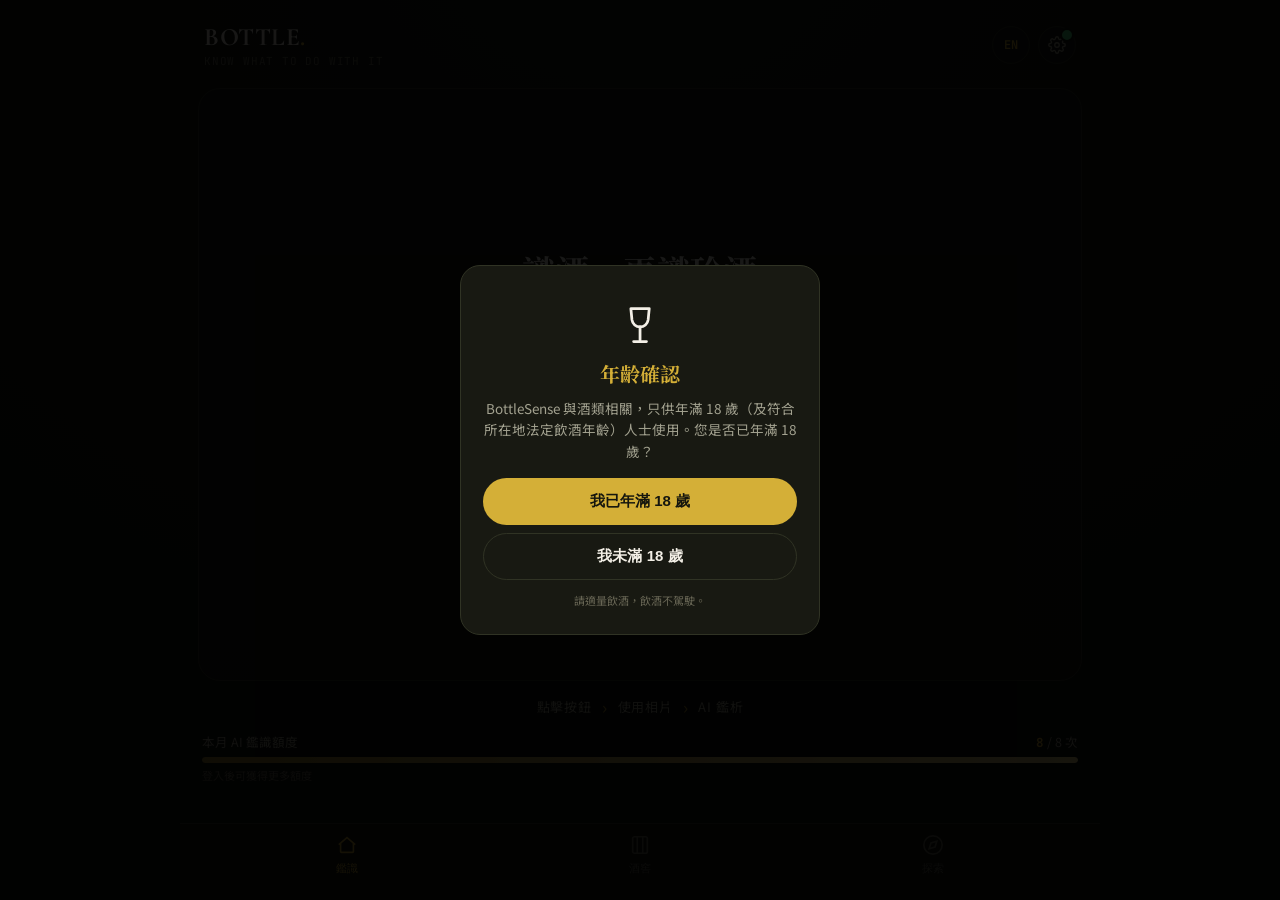
==== index.html @ a1540d87 "Recommendation cards show bottle photo (Wikimedia Commons lookup, silhouette fallback) Co-Authored-B" ====
<!DOCTYPE html>
<html lang="zh-Hant">
<head>
  <meta charset="UTF-8">
  <meta name="viewport" content="width=device-width, initial-scale=1.0, viewport-fit=cover">
  <title>BottleSense — Know what to do with it</title>
  
  <!-- Favicon 黑金酒瓶內嵌向量圖示 -->
  <link rel="icon" type="image/png" href="icon-192.png?v=2">
  <link rel="apple-touch-icon" href="apple-touch-icon.png?v=2">
  <link rel="manifest" href="manifest.webmanifest">
  <meta name="color-scheme" content="dark">
  <meta name="theme-color" content="#11120D">
  <meta name="description" content="BottleSense - AI cellar manager for wine and spirits">
  <!-- Link preview (WhatsApp / Telegram / Facebook / X) -->
  <meta property="og:type" content="website">
  <meta property="og:site_name" content="BottleSense">
  <meta property="og:title" content="BottleSense - Know what to do with it">
  <meta property="og:description" content="拍攝酒標，AI 即時鑑識，為您決定該開、該飲、該藏或是該贈。 Snap a label - open, drink, keep or gift.">
  <meta property="og:url" content="https://fiveathree.github.io/bottlesense/">
  <meta property="og:image" content="https://fiveathree.github.io/bottlesense/og-image.png?v=2">
  <meta property="og:image:type" content="image/png">
  <meta property="og:image:width" content="1200">
  <meta property="og:image:height" content="630">
  <meta name="twitter:card" content="summary_large_image">
  <meta name="twitter:title" content="BottleSense - Know what to do with it">
  <meta name="twitter:description" content="拍攝酒標，AI 即時鑑識，為您決定該開、該飲、該藏或是該贈。">
  <meta name="twitter:image" content="https://fiveathree.github.io/bottlesense/og-image.png?v=2">
  
  <meta name="apple-mobile-web-app-capable" content="yes">
  <meta name="apple-mobile-web-app-status-bar-style" content="black-translucent">
  
  <!-- Google Fonts 免費字體組 -->
  <link rel="preconnect" href="https://fonts.googleapis.com">
  <link rel="preconnect" href="https://gstatic.com" crossorigin>
  <link href="https://fonts.googleapis.com/css2?family=Cormorant+Garamond:wght@500;600;700&family=JetBrains+Mono:wght@400;500;600&family=Noto+Sans+TC:wght@300;400;500;700&family=Noto+Serif+TC:wght@500;600;700&family=Plus+Jakarta+Sans:wght@400;500;600;700&display=swap" rel="stylesheet">
  
  <link rel="stylesheet" href="style.css?v=29">
</head>
<body>
  <div id="app">
    <header class="topbar">
      <div class="brand" role="button" tabindex="0" aria-label="BottleSense" onclick="goHome()" onkeydown="if(event.key==='Enter'||event.key===' '){event.preventDefault();goHome();}">
        <div class="wordmark">BOTTLE<span>.</span></div>
        <div class="tagline" id="appTagline">know what to do with it</div>
      </div>
      <div class="top-actions">
        <button class="lang-switch-btn" id="langSwitchBtn" aria-label="Switch language" onclick="toggleLanguage()">EN</button>
        <button class="icon-btn" onclick="openSettings()" aria-label="Settings">
          <svg viewBox="0 0 24 24" fill="none" stroke="currentColor" stroke-width="1.8"><circle cx="12" cy="12" r="3"/><path d="M19.4 15a1.65 1.65 0 0 0 .33 1.82l.06.06a2 2 0 1 1-2.83 2.83l-.06-.06a1.65 1.65 0 0 0-1.82-.33 1.65 1.65 0 0 0-1 1.51V21a2 2 0 0 1-4 0v-.09A1.65 1.65 0 0 0 9 19.4a1.65 1.65 0 0 0-1.82.33l-.06.06a2 2 0 1 1-2.83-2.83l.06-.06A1.65 1.65 0 0 0 4.6 15a1.65 1.65 0 0 0-1.51-1H3a2 2 0 0 1 0-4h.09A1.65 1.65 0 0 0 4.6 9a1.65 1.65 0 0 0-.33-1.82l-.06-.06a2 2 0 1 1 2.83-2.83l.06.06A1.65 1.65 0 0 0 9 4.6a1.65 1.65 0 0 0 1-1.51V3a2 2 0 0 1 4 0v.09a1.65 1.65 0 0 0 1 1.51 1.65 1.65 0 0 0 1.82-.33l.06-.06a2 2 0 1 1 2.83 2.83l-.06.06A1.65 1.65 0 0 0 19.4 9a1.65 1.65 0 0 0 1.51 1H21a2 2 0 0 1 0 4h-.09a1.65 1.65 0 0 0-1.51 1Z"/></svg>
          <span id="syncDot" class="sync-dot" data-state="ok" role="status" aria-live="polite"></span>
        </button>
      </div>
    </header>

    <main id="main"></main>

    <nav class="bottomnav">
      <button class="navbtn" id="nav-home" onclick="goHome()">
        <svg viewBox="0 0 24 24" fill="none" stroke="currentColor" stroke-width="1.8"><path d="M3 11.5 12 4l9 7.5"/><path d="M5 10v9a1 1 0 0 0 1 1h12a1 1 0 0 0 1-1v-9"/></svg>
        <span data-i18n="nav_scan">辨識</span>
      </button>
      <button class="navbtn" id="nav-cellar" onclick="renderCellar()">
        <svg viewBox="0 0 24 24" fill="none" stroke="currentColor" stroke-width="1.8"><rect x="4" y="3" width="16" height="18" rx="2"/><path d="M9 3v18M15 3v18"/></svg>
        <span data-i18n="nav_cellar">酒櫃</span>
      </button>
      <button class="navbtn" id="nav-explore" onclick="renderExplore()">
        <svg viewBox="0 0 24 24" fill="none" stroke="currentColor" stroke-width="1.8"><circle cx="12" cy="12" r="10"/><path d="m16.2 7.8-2 6.4-6.4 2 2-6.4z"/></svg>
        <span data-i18n="nav_explore">探索</span>
      </button>
    </nav>
  </div>

  <div id="modal-container"></div>
  <div id="toast-container"></div>
  
  <!-- 拍照對位校準 HUD 模態框 -->
  <div id="crop-modal" class="crop-modal" style="display: none;">
    <div class="crop-header" style="display:flex; justify-content:space-between; align-items:center; padding:10px 14px;">
      <button class="btn btn-ghost btn-sm" onclick="closeCropModal()" data-i18n="btn_cancel">取消</button>
      <div style="display:flex; gap:6px;">
        <button class="btn btn-ghost btn-sm" style="color:var(--text); border-color:var(--line); padding:6px 10px; font-size:12px;" onclick="confirmCropAndScan(true)" data-i18n="btn_full_scan">📷 全圖辨識</button>
        <button class="btn btn-primary btn-sm" style="padding:6px 12px; font-size:12px; font-weight:700;" onclick="confirmCropAndScan(false)" data-i18n="btn_focus_scan">🎯 對焦辨識</button>
      </div>
    </div>
    <div class="crop-viewport" id="cropViewport" style="position:relative; display:flex; align-items:center; justify-content:center; overflow:hidden;">
      <div class="crop-image-wrap" id="cropImageWrap">
        <img id="cropTargetImage" src="" alt="target" />
      </div>
      <!-- 向量酒瓶發光輪廓 (SVG Cutout) -->
      <div class="bottle-guide-frame" style="position:absolute; inset:0; pointer-events:none; display:flex; align-items:center; justify-content:center;">
        <svg class="bottle-silhouette-svg" viewBox="0 0 260 420" fill="none" xmlns="http://www.w3.org/2000/svg" style="width:230px; height:370px; filter:drop-shadow(0 0 8px rgba(212,175,55,0.4));">
          <!-- 瓶塞口 -->
          <rect x="115" y="10" width="30" height="18" rx="3" stroke="#D4AF37" stroke-width="2" fill="none"/>
          <!-- 細長瓶頸 -->
          <path d="M118 28 L118 100 L142 100 L142 28 Z" stroke="#D4AF37" stroke-width="2" fill="none"/>
          <!-- 波爾多瓶肩與圓柱瓶身與微弧瓶底 -->
          <path d="M118 100 C118 135 60 145 60 185 L60 380 C60 395 75 400 130 400 C185 400 200 395 200 380 L200 185 C200 145 142 135 142 100" stroke="#D4AF37" stroke-width="2" fill="none"/>
          <!-- 瓶身正中金色對焦直角標記 -->
          <path d="M95 235 L85 235 L85 245" stroke="#D4AF37" stroke-width="2.5" stroke-linecap="round"/>
          <path d="M165 235 L175 235 L175 245" stroke="#D4AF37" stroke-width="2.5" stroke-linecap="round"/>
          <path d="M95 325 L85 325 L85 315" stroke="#D4AF37" stroke-width="2.5" stroke-linecap="round"/>
          <path d="M165 325 L175 325 L175 315" stroke="#D4AF37" stroke-width="2.5" stroke-linecap="round"/>
        </svg>
      </div>
    </div>
    <div class="crop-footer">
      <span class="zoom-text" data-i18n="zoom_label">縮放:</span>
      <input type="range" id="zoomSlider" min="0.5" max="3" step="0.05" value="1" oninput="onSliderZoom(this.value)">
    </div>
  </div>

  <input type="file" id="cameraInput" accept="image/*" capture="environment" style="display:none;">
  <input type="file" id="galleryInput" accept="image/*" style="display:none;">

  <script src="icons.js?v=19"></script>
  <script src="db.js?v=19"></script>
  <script src="app.js?v=29"></script>
</body>
</html>
---- style.css ----
:root {
  --bg: #0F100B;
  --surface: #181912;
  --surface-2: #232519;
  --surface-hover: #2E3120;
  --line: #303324;
  --gold: #D4AF37;
  --gold-dim: #9E8230;
  --wine: #8C2A3A;
  --wine-bright: #B8394D;
  --green-ok: #6E9265;
  --cyan-glow: #D8C99A;
  --purple-glow: #B8A07A;
  --rose-glow: #C98A7A;
  --text: #F3EFE6;
  --text-muted: #A3A290;
  --text-faint: #676554;
  --radius: 16px;
  
  --serif: 'Cormorant Garamond', 'Noto Serif TC', serif;
  --sans: 'Noto Sans TC', 'Plus Jakarta Sans', -apple-system, BlinkMacSystemFont, "Segoe UI", Roboto, sans-serif;
  --mono: 'JetBrains Mono', monospace;
}

* {
  box-sizing: border-box;
  margin: 0;
  padding: 0;
}

body {
  background: radial-gradient(120% 140% at 50% -10%, #1A1D13 0%, var(--bg) 60%);
  color: var(--text);
  font-family: var(--sans);
  min-height: 100vh;
  display: flex;
  justify-content: center;
  -webkit-font-smoothing: antialiased;
  font-size: 16px;
}

#app {
  width: 100%;
  max-width: 500px;
  min-height: 100vh;
  display: flex;
  flex-direction: column;
  position: relative;
  transition: max-width 0.3s ease;
}

@media (min-width: 860px) {
  #app {
    max-width: 920px;
  }
  .stat-grid-6 {
    grid-template-columns: repeat(6, 1fr) !important;
  }
  .shelf-items-grid {
    display: grid;
    grid-template-columns: 1fr 1fr;
    gap: 12px;
  }
}

.topbar {
  display: flex;
  align-items: center;
  justify-content: space-between;
  padding: 22px 24px 16px;
}
.wordmark {
  font-family: var(--serif);
  font-weight: 700;
  font-size: 25px;
  letter-spacing: 0.5px;
}
.wordmark span {
  color: var(--gold);
}
.tagline {
  font-size: 11px;
  color: var(--text-faint);
  font-family: var(--mono);
  text-transform: uppercase;
  margin-top: 2px;
  letter-spacing: 0.8px;
}
.top-actions {
  display: flex;
  gap: 10px;
  align-items: center;
}

.lang-switch-btn {
  padding: 6px 12px;
  border-radius: 999px;
  border: 1px solid var(--line);
  background: var(--surface);
  color: var(--gold);
  font-family: var(--mono);
  font-size: 12.5px;
  font-weight: 600;
  cursor: pointer;
  transition: all 0.2s ease;
}
.lang-switch-btn:hover {
  border-color: var(--gold);
  background: var(--surface-2);
}

.icon-btn {
  width: 38px;
  height: 38px;
  border-radius: 50%;
  border: 1px solid var(--line);
  background: var(--surface);
  color: var(--text-muted);
  display: flex;
  align-items: center;
  justify-content: center;
  cursor: pointer;
  transition: all 0.2s ease;
}
.icon-btn:hover {
  border-color: var(--gold-dim);
  color: var(--gold);
}
.icon-btn svg {
  width: 18px;
  height: 18px;
}

main {
  flex: 1;
  padding: 4px 18px calc(115px + env(safe-area-inset-bottom));
  overflow-y: auto;
  -webkit-overflow-scrolling: touch;
}

.view {
  animation: fadeIn 0.3s ease;
}
@keyframes fadeIn {
  from { opacity: 0; transform: translateY(6px); }
  to { opacity: 1; transform: translateY(0); }
}

.btn {
  display: inline-flex;
  align-items: center;
  justify-content: center;
  gap: 8px;
  font-weight: 600;
  font-size: 15px;
  border-radius: 999px;
  border: 1px solid transparent;
  padding: 13px 22px;
  cursor: pointer;
  -webkit-tap-highlight-color: transparent;
  transition: transform 0.15s ease, background 0.2s ease;
}
.btn:active {
  transform: scale(0.97);
}
.btn-sm {
  padding: 8px 16px;
  font-size: 13px;
}
.btn-primary {
  background: var(--gold);
  color: #15160E;
}
.btn-primary:hover {
  background: #E2BC45;
}
.btn-ghost {
  background: transparent;
  border-color: var(--line);
  color: var(--text);
}
.btn-ghost:hover {
  background: var(--surface-2);
}
.btn-wine {
  background: var(--wine);
  color: #F8ECEC;
}
.btn-wine:hover {
  background: var(--wine-bright);
}
.btn-block {
  width: 100%;
}

.scan-hero {
  margin-top: 14px;
  border: 1px solid var(--line);
  border-radius: 22px;
  padding: 30px 20px 24px;
  background: linear-gradient(165deg, var(--surface) 0%, #15170F 100%);
  text-align: center;
}
.scan-hero h1 {
  font-family: var(--serif);
  font-size: 26px;
  margin-bottom: 10px;
  line-height: 1.3;
}
.scan-hero p {
  color: var(--text-muted);
  font-size: 14.5px;
  line-height: 1.6;
  max-width: 360px;
  margin: 0 auto 22px;
}
.scan-center-box {
  display: flex;
  flex-direction: column;
  align-items: center;
  justify-content: center;
}
.scan-btn {
  width: 84px;
  height: 84px;
  border-radius: 50%;
  background: #11120D;
  border: 2px solid var(--gold);
  color: var(--gold);
  display: flex;
  align-items: center;
  justify-content: center;
  cursor: pointer;
  box-shadow: 0 0 0 6px rgba(212, 175, 55, 0.12), 0 10px 26px -6px rgba(0, 0, 0, 0.7);
  margin-bottom: 14px;
  transition: transform 0.15s ease, box-shadow 0.2s ease;
}
.scan-btn:hover {
  transform: scale(1.04);
  box-shadow: 0 0 0 8px rgba(212, 175, 55, 0.18), 0 12px 30px -6px rgba(0, 0, 0, 0.8);
}
.scan-btn:active {
  transform: scale(0.95);
}
.scan-btn svg {
  width: 36px;
  height: 36px;
  stroke: var(--gold);
}
.upload-subtext {
  font-size: 13.5px;
  color: var(--text-muted);
  text-decoration: underline;
  cursor: pointer;
}
.upload-subtext:hover {
  color: var(--gold);
}

.stat-grid-6 {
  display: grid;
  grid-template-columns: repeat(3, 1fr);
  gap: 10px;
  margin-top: 18px;
}
.stat-card {
  background: var(--surface);
  border: 1px solid var(--line);
  border-radius: 14px;
  padding: 12px 6px;
  text-align: center;
  cursor: pointer;
  transition: transform 0.15s ease, border-color 0.2s ease;
}
.stat-card:hover {
  transform: translateY(-2px);
  border-color: var(--gold-dim);
}
.stat-num {
  font-family: var(--serif);
  font-size: 22px;
  font-weight: 700;
}
.stat-label {
  font-size: 11px;
  color: var(--text-faint);
  font-family: var(--mono);
  text-transform: uppercase;
  margin-top: 3px;
  font-weight: 600;
}

.section-head {
  display: flex;
  align-items: baseline;
  justify-content: space-between;
  margin: 28px 0 14px;
}
.section-head h2 {
  font-family: var(--serif);
  font-size: 19px;
  font-weight: 600;
}
.section-head a {
  font-size: 13.5px;
  color: var(--gold-dim);
  cursor: pointer;
  font-family: var(--mono);
}
.section-head a:hover {
  color: var(--gold);
}

.cellar-scene-tabs {
  display: grid;
  grid-template-columns: repeat(5, 1fr);
  gap: 6px;
  margin-bottom: 16px;
}
.scene-tab {
  background: var(--surface);
  border: 1px solid var(--line);
  border-radius: 12px;
  padding: 10px 4px;
  text-align: center;
  cursor: pointer;
  transition: all 0.2s ease;
}
.scene-tab:hover {
  background: var(--surface-2);
}
.scene-tab .scene-icon {
  font-size: 18px;
  margin-bottom: 2px;
  display: block;
}
.scene-tab .scene-name {
  font-size: 11px;
  font-weight: 600;
}
.scene-tab .scene-count {
  font-size: 9.5px;
  font-family: var(--mono);
  color: var(--text-faint);
  margin-top: 2px;
}
.scene-tab.active-cooler {
  background: #132431;
  border-color: var(--cyan-glow);
  color: var(--cyan-glow);
}
.scene-tab.active-wood {
  background: #2b1f14;
  border-color: #d97706;
  color: #fbbf24;
}
.scene-tab.active-bar {
  background: #242426;
  border-color: var(--gold);
  color: var(--gold);
}
.scene-tab.active-wish {
  background: #28182b;
  border-color: var(--purple-glow);
  color: var(--purple-glow);
}
.scene-tab.active-fav {
  background: #331a22;
  border-color: var(--rose-glow);
  color: var(--rose-glow);
}

.filter-row {
  display: flex;
  gap: 8px;
  overflow-x: auto;
  padding: 4px 2px 12px;
  margin-bottom: 10px;
  scrollbar-width: none;
}
.filter-row::-webkit-scrollbar {
  display: none;
}
.filter-chip {
  padding: 6px 14px;
  background: var(--surface);
  border: 1px solid var(--line);
  border-radius: 999px;
  font-size: 12.5px;
  color: var(--text-muted);
  white-space: nowrap;
  cursor: pointer;
  transition: all 0.2s ease;
}
.filter-chip:hover {
  border-color: var(--gold-dim);
  color: var(--text);
}
.filter-chip.active {
  background: var(--gold);
  color: #191A11;
  border-color: var(--gold);
  font-weight: 700;
}

.shelf-container {
  border-radius: 18px;
  padding: 18px 14px 22px;
  margin-bottom: 22px;
  position: relative;
  background: var(--surface);
  border: 1px solid var(--line);
  min-height: 200px;
}
.shelf-container.shelf-cooler, .shelf-cooler {
  background: radial-gradient(100% 120% at 50% 0%, #162a3b 0%, #0a1017 100%) !important;
  border: 1px solid rgba(56, 189, 248, 0.35) !important;
}
.shelf-cooler .shelf-beam {
  height: 7px;
  background: linear-gradient(90deg, #1e3a53, #38bdf8, #1e3a53);
  border-radius: 4px;
  margin: 16px 0;
  box-shadow: 0 0 10px rgba(56, 189, 248, 0.45);
}

.shelf-container.shelf-wood, .shelf-wood {
  background: linear-gradient(180deg, #2c1b10 0%, #150d07 100%) !important;
  border: 1px solid #63391d !important;
}
.shelf-wood .shelf-beam {
  height: 10px;
  background: linear-gradient(180deg, #874921 0%, #4a260f 100%);
  border-radius: 4px;
  margin: 16px 0;
  box-shadow: 0 4px 8px rgba(0, 0, 0, 0.5);
}

.shelf-container.shelf-bar, .shelf-bar {
  background: radial-gradient(80% 100% at 50% 0%, #292a2d 0%, #101114 100%) !important;
  border: 1px solid #45474e !important;
}
.shelf-bar .shelf-beam {
  height: 9px;
  background: linear-gradient(90deg, #333, #777, #333);
  border-radius: 4px;
  margin: 16px 0;
}

.shelf-container.shelf-wish, .shelf-wish {
  background: radial-gradient(80% 100% at 50% 0%, #2c1830 0%, #120914 100%) !important;
  border: 1px solid rgba(192, 132, 252, 0.35) !important;
}
.shelf-wish .shelf-beam {
  height: 7px;
  background: linear-gradient(90deg, #3d1c47, #c084fc, #3d1c47);
  border-radius: 4px;
  margin: 16px 0;
  box-shadow: 0 0 10px rgba(192, 132, 252, 0.35);
}

.shelf-container.shelf-fav, .shelf-fav {
  background: radial-gradient(80% 100% at 50% 0%, #3a1522 0%, #14070c 100%) !important;
  border: 1px solid rgba(251, 113, 133, 0.35) !important;
}
.shelf-fav .shelf-beam {
  height: 7px;
  background: linear-gradient(90deg, #501d2c, #fb7185, #501d2c);
  border-radius: 4px;
  margin: 16px 0;
  box-shadow: 0 0 10px rgba(251, 113, 133, 0.35);
}

.swipe-item-wrapper {
  position: relative;
  overflow: hidden;
  border-radius: 16px;
  margin-bottom: 14px;
  touch-action: pan-y;
}
.swipe-action-left, .swipe-action-right {
  position: absolute;
  top: 0;
  bottom: 0;
  width: 80px;
  display: flex;
  flex-direction: column;
  align-items: center;
  justify-content: center;
  font-size: 12px;
  font-weight: 600;
  cursor: pointer;
  z-index: 1;
  color: #fff;
}
.swipe-action-left {
  left: 0;
  background: #d97706;
}
.swipe-action-right {
  right: 0;
  background: var(--wine-bright);
}
.swipe-action-icon {
  font-size: 22px;
  line-height: 1;
  margin-bottom: 3px;
}

.bottle-card {
  position: relative;
  z-index: 2;
  display: flex;
  gap: 14px;
  align-items: center;
  background: #171812;
  border: 1px solid rgba(255, 255, 255, 0.08);
  border-radius: 16px;
  padding: 14px;
  cursor: pointer;
  transition: transform 0.2s ease, border-color 0.2s ease;
}
.bottle-card:hover {
  border-color: rgba(212, 175, 55, 0.3);
}
.bottle-photo-box {
  width: 64px;
  height: 84px;
  border-radius: 10px;
  overflow: hidden;
  background: #000;
  flex-shrink: 0;
  border: 1px solid rgba(255, 255, 255, 0.12);
}
.bottle-photo-box img {
  width: 100%;
  height: 100%;
  object-fit: cover;
}
.bottle-photo-box .emoji-fallback {
  display: flex;
  align-items: center;
  justify-content: center;
  height: 100%;
  font-size: 32px;
}
.bottle-info {
  flex: 1;
  min-width: 0;
}
.bottle-name {
  font-size: 16.5px;
  font-weight: 700;
  white-space: nowrap;
  overflow: hidden;
  text-overflow: ellipsis;
}
.bottle-sub {
  font-size: 13px;
  color: var(--text-muted);
  margin-top: 3px;
  font-family: var(--mono);
  white-space: nowrap;
  overflow: hidden;
  text-overflow: ellipsis;
}
.tag-cluster {
  display: flex;
  flex-wrap: wrap;
  gap: 5px;
  margin-top: 8px;
}
.tag-badge {
  font-size: 11px;
  padding: 3px 8px;
  border-radius: 5px;
  background: rgba(212, 175, 55, 0.12);
  color: var(--gold);
  border: 1px solid rgba(212, 175, 55, 0.25);
}
.tag-badge.secondary {
  background: rgba(255, 255, 255, 0.05);
  color: var(--text-muted);
  border-color: rgba(255, 255, 255, 0.1);
}
.fav-star-badge {
  color: var(--gold);
  font-size: 16px;
  margin-left: auto;
}

.detail-photo-hero {
  width: 100%;
  height: 260px;
  border-radius: 18px;
  overflow: hidden;
  margin: 16px 0;
  border: 1px solid var(--line);
  background: #080906;
  display: flex;
  justify-content: center;
  align-items: center;
}
.detail-photo-hero img {
  width: 100%;
  height: 100%;
  object-fit: contain;
}

.share-plane-btn {
  display: inline-flex;
  align-items: center;
  justify-content: center;
  gap: 6px;
  background: rgba(212, 175, 55, 0.15);
  border: 1px solid var(--gold);
  border-radius: 999px;
  color: var(--gold);
  padding: 7px 16px;
  font-size: 13px;
  font-family: var(--mono);
  font-weight: 600;
  cursor: pointer;
  transition: transform 0.15s ease, background 0.2s ease;
}
.share-plane-btn:hover {
  background: rgba(212, 175, 55, 0.25);
}
.share-plane-btn:active {
  transform: scale(0.96);
}
.share-plane-btn svg {
  width: 15px;
  height: 15px;
  fill: currentColor;
}

/* Quick Shelf Transfer Pill Bar */
.destination-strip {
  display: flex;
  gap: 8px;
  margin-top: 10px;
  overflow-x: auto;
  scrollbar-width: none;
}
.destination-strip::-webkit-scrollbar {
  display: none;
}
.dest-pill {
  flex: 1;
  min-width: 72px;
  background: var(--surface-2);
  border: 1px solid var(--line);
  border-radius: 10px;
  padding: 8px 6px;
  text-align: center;
  cursor: pointer;
  font-size: 12.5px;
  font-weight: 600;
  color: var(--text-muted);
  white-space: nowrap;
  transition: all 0.2s ease;
}
.dest-pill.active {
  background: rgba(212, 175, 55, 0.15);
  border-color: var(--gold);
  color: var(--gold);
}

.empty-shelf {
  text-align: center;
  padding: 42px 10px;
  color: var(--text-faint);
  font-size: 14px;
  line-height: 1.6;
}

.loading-view {
  display: flex;
  flex-direction: column;
  align-items: center;
  justify-content: center;
  padding-top: 60px;
  text-align: center;
}
.loading-ring {
  width: 68px;
  height: 68px;
  border-radius: 50%;
  border: 2px solid var(--line);
  border-top-color: var(--gold);
  animation: spin 1s linear infinite;
  margin-bottom: 22px;
}
@keyframes spin {
  to { transform: rotate(360deg); }
}

.label-card {
  margin-top: 16px;
  border-radius: 20px;
  border: 1px solid var(--line);
  background: linear-gradient(180deg, var(--surface) 0%, #161810 100%);
  padding: 24px 20px;
  position: relative;
}
.confidence-seal {
  position: absolute;
  top: 20px;
  right: 20px;
  width: 56px;
  height: 56px;
  border-radius: 50%;
  display: flex;
  flex-direction: column;
  align-items: center;
  justify-content: center;
  font-family: var(--mono);
  border: 2px solid currentColor;
}
.seal-high { color: var(--green-ok); }
.seal-medium { color: var(--gold); }
.seal-low { color: var(--wine-bright); }
.seal-pct {
  font-size: 15px;
  font-weight: 700;
  line-height: 1;
}
.seal-label {
  font-size: 8.5px;
  text-transform: uppercase;
  margin-top: 2px;
}
.label-eyebrow {
  font-family: var(--mono);
  font-size: 12px;
  color: var(--gold-dim);
  text-transform: uppercase;
  margin-bottom: 6px;
  letter-spacing: 0.5px;
}
.label-name {
  font-family: var(--serif);
  font-size: 26px;
  font-weight: 700;
  line-height: 1.25;
  max-width: 76%;
  margin-bottom: 6px;
}
.label-sub {
  font-size: 15px;
  color: var(--text-muted);
  max-width: 76%;
  margin-bottom: 16px;
}
.label-facts {
  display: grid;
  grid-template-columns: 1fr 1fr;
  gap: 12px 16px;
  padding-top: 16px;
  border-top: 1px dashed var(--line);
}
.fact-label {
  font-family: var(--mono);
  font-size: 10.5px;
  color: var(--text-faint);
  letter-spacing: 0.5px;
}
.fact-value {
  font-family: var(--mono);
  font-size: 15px;
  margin-top: 3px;
  color: var(--text);
  font-weight: 500;
}

.radar-wrap {
  margin-top: 16px;
  background: var(--surface);
  border: 1px solid var(--line);
  border-radius: 18px;
  padding: 20px 16px;
  display: flex;
  flex-direction: column;
  align-items: center;
}
.radar-wrap h3 {
  font-family: var(--serif);
  font-size: 18px;
  font-weight: 600;
  align-self: flex-start;
  margin-bottom: 12px;
}
.radar-legend {
  display: grid;
  grid-template-columns: 1fr 1fr;
  gap: 10px 16px;
  width: 100%;
  margin-top: 16px;
}
.legend-row {
  display: flex;
  align-items: center;
  justify-content: space-between;
  font-size: 13.5px;
}
.legend-row .dim { color: var(--text-muted); }
.legend-row .val { font-family: var(--mono); color: var(--gold); font-size: 14.5px; font-weight: 600; }

.rec-card {
  margin-top: 16px;
  background: var(--surface);
  border: 1px solid var(--line);
  border-radius: 18px;
  padding: 20px 18px;
}
.rec-card h3 {
  font-family: var(--serif);
  font-size: 18px;
  font-weight: 600;
  margin-bottom: 8px;
}
.rec-reason {
  font-size: 14.5px;
  color: var(--text-muted);
  line-height: 1.6;
  margin-bottom: 14px;
}
.action-item {
  display: flex;
  align-items: center;
  gap: 12px;
  padding: 12px 0;
  border-top: 1px solid var(--line);
}
.action-rank {
  font-family: var(--serif);
  font-size: 20px;
  color: var(--gold);
  width: 22px;
}
.action-icon { font-size: 22px; }
.action-body { flex: 1; }
.action-title {
  font-size: 15px;
  font-weight: 700;
  text-transform: capitalize;
}
.action-reason {
  font-size: 13px;
  color: var(--text-faint);
  margin-top: 2px;
}

.info-block {
  margin-top: 16px;
  background: var(--surface);
  border: 1px solid var(--line);
  border-radius: 18px;
  padding: 20px 18px;
}
.info-block h3 {
  font-family: var(--serif);
  font-size: 17px;
  font-weight: 600;
  margin-bottom: 10px;
}

.star-row {
  display: flex;
  gap: 8px;
  margin-top: 8px;
}
.star-btn {
  background: none;
  border: none;
  cursor: pointer;
  font-size: 28px;
  color: var(--line);
  opacity: 0.5;
  transition: opacity 0.15s ease;
}
.star-btn.filled {
  color: var(--gold);
  opacity: 1;
}

.text-input {
  width: 100%;
  background: var(--surface-2);
  border: 1px solid var(--line);
  border-radius: 10px;
  padding: 12px;
  color: var(--text);
  font-size: 15px;
  outline: none;
  margin-top: 8px;
  font-family: var(--sans);
}
.text-input:focus {
  border-color: var(--gold-dim);
}
/* Fix iOS Safari: padding made inputs overflow, date/select have intrinsic width */
.text-input {
  box-sizing: border-box;
  max-width: 100%;
  min-width: 0;
}
input[type="date"].text-input,
input[type="datetime-local"].text-input,
input[type="time"].text-input,
select.text-input {
  display: block;
  -webkit-appearance: none;
  appearance: none;
  height: 40px;
  line-height: 20px;
  text-align: left;
}
input[type="date"].text-input::-webkit-date-and-time-value,
input[type="datetime-local"].text-input::-webkit-date-and-time-value {
  text-align: left;
  min-height: 1.2em;
}
input[type="date"].text-input::-webkit-calendar-picker-indicator,
input[type="datetime-local"].text-input::-webkit-calendar-picker-indicator {
  margin: 0;
  opacity: 0.7;
}
select.text-input {
  padding-right: 28px;
  background-image: linear-gradient(45deg, transparent 50%, #D4AF37 50%), linear-gradient(135deg, #D4AF37 50%, transparent 50%);
  background-position: calc(100% - 16px) 50%, calc(100% - 11px) 50%;
  background-size: 5px 5px, 5px 5px;
  background-repeat: no-repeat;
}

.bottomnav {
  position: fixed;
  bottom: 0;
  left: 50%;
  transform: translateX(-50%);
  width: 100%;
  max-width: 500px;
  display: flex;
  background: rgba(17, 18, 13, 0.96);
  backdrop-filter: blur(14px);
  border-top: 1px solid var(--line);
  /* lift the labels above the iPhone home indicator / Siri swipe area */
  padding: 10px 20px calc(24px + env(safe-area-inset-bottom));
  z-index: 100;
  transition: max-width 0.3s ease;
}
@media (min-width: 860px) {
  .bottomnav {
    max-width: 920px;
  }
}
.navbtn {
  flex: 1;
  display: flex;
  flex-direction: column;
  align-items: center;
  gap: 5px;
  background: none;
  border: none;
  cursor: pointer;
  color: var(--text-faint);
  font-family: var(--mono);
  font-size: 11px;
  text-transform: uppercase;
  transition: color 0.15s ease;
}
.navbtn.active {
  color: var(--gold);
}
.navbtn svg {
  width: 22px;
  height: 22px;
}

.back-row {
  display: flex;
  align-items: center;
  justify-content: space-between;
  margin-bottom: 10px;
  color: var(--text-muted);
  font-size: 15px;
}

.modal-overlay {
  position: fixed;
  inset: 0;
  background: rgba(0, 0, 0, 0.85);
  display: flex;
  align-items: center;
  justify-content: center;
  z-index: 999;
  padding: 20px;
}
.modal-card {
  max-height: calc(100dvh - 40px);
  overflow-y: auto;
  background: var(--surface);
  border: 1px solid var(--line);
  border-radius: 20px;
  padding: 26px 22px;
  width: 100%;
  max-width: 380px;
  text-align: center;
}

.timeline-list {
  display: flex;
  flex-direction: column;
  gap: 14px;
  margin-top: 12px;
}
.timeline-card {
  background: var(--surface-2);
  border: 1px solid var(--line);
  border-radius: 14px;
  padding: 16px;
  position: relative;
}
.timeline-header {
  display: flex;
  justify-content: space-between;
  align-items: flex-start;
  margin-bottom: 8px;
}
.timeline-time {
  font-family: var(--mono);
  font-size: 13px;
  color: var(--gold);
  font-weight: 600;
}
.timeline-meta {
  font-size: 13.5px;
  color: var(--text-muted);
  display: flex;
  flex-wrap: wrap;
  gap: 12px;
  margin-bottom: 8px;
}
.timeline-notes {
  font-size: 14.5px;
  line-height: 1.6;
  color: var(--text);
  font-style: italic;
  background: rgba(0, 0, 0, 0.28);
  padding: 12px 14px;
  border-radius: 10px;
  border-left: 3px solid var(--gold);
}
.timeline-share-btn {
  background: transparent;
  border: none;
  color: var(--gold);
  cursor: pointer;
  padding: 4px;
}
.timeline-share-btn svg {
  width: 18px;
  height: 18px;
  fill: currentColor;
}
.edit-badge-btn {
  background: transparent;
  border: 1px solid var(--line);
  color: var(--text-muted);
  padding: 4px 10px;
  border-radius: 7px;
  font-size: 12.5px;
  cursor: pointer;
  display: inline-flex;
  align-items: center;
  gap: 4px;
}
.edit-badge-btn:hover {
  border-color: var(--gold);
  color: var(--gold);
}

.crop-modal {
  position: fixed;
  inset: 0;
  background: #000;
  z-index: 2000;
  display: flex;
  flex-direction: column;
}
.crop-header {
  display: flex;
  align-items: center;
  justify-content: space-between;
  padding: 16px 20px;
  background: rgba(18, 19, 14, 0.95);
  border-bottom: 1px solid var(--line);
  z-index: 10;
}
.crop-title {
  font-size: 14px;
  font-family: var(--sans);
  color: var(--text);
  font-weight: 600;
}
.crop-viewport {
  flex: 1;
  position: relative;
  overflow: hidden;
  display: flex;
  align-items: center;
  justify-content: center;
  touch-action: none;
  background: #050505;
}
.crop-image-wrap {
  position: absolute;
  transform-origin: center center;
  cursor: grab;
  will-change: transform;
}
.crop-image-wrap img {
  display: block;
  max-width: 100vw;
  max-height: 80vh;
  pointer-events: none;
  user-select: none;
}

.bottle-guide-frame {
  position: absolute;
  width: 260px;
  height: 480px;
  pointer-events: none;
  z-index: 5;
  display: flex;
  flex-direction: column;
  align-items: center;
}
.bottle-neck-line {
  width: 54px;
  height: 80px;
  border: 2px dashed rgba(212, 175, 55, 0.6);
  border-bottom: none;
  border-radius: 8px 8px 0 0;
}
.bottle-shoulder-curve {
  width: 140px;
  height: 50px;
  border: 2px dashed rgba(212, 175, 55, 0.6);
  border-bottom: none;
  border-radius: 40px 40px 0 0;
}
.bottle-body-box {
  width: 220px;
  flex: 1;
  border: 2px solid var(--gold);
  border-radius: 14px;
  box-shadow: 0 0 0 2000px rgba(0, 0, 0, 0.65), 0 0 18px rgba(212, 175, 55, 0.4);
  display: flex;
  align-items: center;
  justify-content: center;
  position: relative;
}
.guide-tag {
  position: absolute;
  bottom: 16px;
  font-size: 11px;
  font-family: var(--mono);
  background: rgba(0, 0, 0, 0.75);
  border: 1px solid var(--gold-dim);
  padding: 4px 10px;
  border-radius: 999px;
  color: var(--gold);
}

.crop-footer {
  padding: 16px 24px;
  background: rgba(18, 19, 14, 0.95);
  border-top: 1px solid var(--line);
  display: flex;
  align-items: center;
  gap: 14px;
  z-index: 10;
}
.zoom-text {
  font-size: 13px;
  font-family: var(--mono);
  color: var(--text-muted);
}
.crop-footer input[type="range"] {
  flex: 1;
  accent-color: var(--gold);
}

/* =======================================================
    ( + )
======================================================= */
/* World Radar Map Container */
.world-radar-container {
  width: 100%;
  aspect-ratio: 2 / 1;
  max-height: 220px;
  background: #000;
  border: 1px solid var(--line);
  border-radius: 16px;
  position: relative;
  overflow: hidden;
  margin-bottom: 6px; /* Compact margin to pull feed upwards */
  box-shadow: inset 0 0 35px rgba(0,0,0,0.95), 0 4px 16px rgba(0,0,0,0.4);
  touch-action: none;
  cursor: grab;
  user-select: none;
  display: flex;
  align-items: center;
  justify-content: center;
}
.world-radar-container:active {
  cursor: grabbing;
}

/* Fixed 2:1 ratio canvas wrapper to prevent vertical stretching */
.world-map-canvas-wrap {
  position: relative;
  width: 100%;
  height: 100%;
  aspect-ratio: 2 / 1;
  flex-shrink: 0;
  transform-origin: center center;
  will-change: transform;
  transition: opacity 0.35s ease;
}

.real-gold-map-img {
  width: 100%;
  height: 100%;
  object-fit: contain;
  display: block;
  pointer-events: none;
  user-select: none;
}

.geo-pin-node {
  position: absolute;
  width: 26px;
  height: 26px;
  border-radius: 50%;
  background: rgba(212, 175, 55, 0.3);
  border: 1.8px solid var(--gold);
  display: flex;
  align-items: center;
  justify-content: center;
  font-size: 13px;
  cursor: pointer;
  transform: translate(-50%, -50%);
  animation: radarPulse 2.4s infinite ease-in-out;
  box-shadow: 0 0 14px rgba(212, 175, 55, 0.6);
  z-index: 10;
  transition: transform 0.2s ease;
}
.geo-pin-node:hover {
  transform: translate(-50%, -50%) scale(1.35);
  background: rgba(212, 175, 55, 0.5);
}
@keyframes radarPulse {
  0% { transform: translate(-50%, -50%) scale(0.95); box-shadow: 0 0 0 0 rgba(212, 175, 55, 0.5); }
  70% { transform: translate(-50%, -50%) scale(1.15); box-shadow: 0 0 0 12px rgba(212, 175, 55, 0); }
  100% { transform: translate(-50%, -50%) scale(0.95); box-shadow: 0 0 0 0 rgba(212, 175, 55, 0); }
}

.map-controls-hud {
  position: absolute;
  bottom: 10px;
  right: 10px;
  z-index: 20;
  display: flex;
  gap: 6px;
}
.map-hud-btn {
  width: 30px;
  height: 30px;
  border-radius: 8px;
  background: rgba(24, 25, 18, 0.85);
  border: 1px solid var(--gold-dim);
  color: var(--gold);
  font-family: var(--mono);
  font-size: 15px;
  font-weight: 700;
  display: flex;
  align-items: center;
  justify-content: center;
  cursor: pointer;
}

/* Regional Map Layer */
.regional-map-wrap {
  position: absolute;
  inset: 0;
  width: 100%;
  height: 100%;
  background: #060704;
  display: flex;
  align-items: center;
  justify-content: center;
  z-index: 15;
  transition: opacity 0.35s ease, transform 0.35s cubic-bezier(0.2, 0.8, 0.2, 1);
  overflow: hidden;
}

.regional-map-svg {
  width: 100%;
  height: 100%;
  object-fit: contain;
  display: block;
}

.btn-back-world {
  position: absolute;
  top: 8px;
  left: 8px;
  z-index: 30;
  background: rgba(24, 25, 18, 0.9);
  backdrop-filter: blur(8px);
  border: 1px solid var(--gold);
  color: var(--gold);
  border-radius: 999px;
  padding: 4px 11px;
  font-size: 11px;
  font-weight: 600;
  display: flex;
  align-items: center;
  gap: 4px;
  cursor: pointer;
  box-shadow: 0 4px 12px rgba(0,0,0,0.6);
  transition: all 0.2s ease;
}
.btn-back-world:hover {
  background: var(--surface-hover);
  border-color: #fff;
  transform: translateY(-1px);
}

.region-header-badge {
  position: absolute;
  top: 8px;
  right: 8px;
  z-index: 30;
  background: rgba(24, 25, 18, 0.9);
  backdrop-filter: blur(8px);
  border: 1px solid var(--line);
  color: var(--text);
  border-radius: 999px;
  padding: 4px 10px;
  font-size: 11px;
  font-weight: 500;
  font-family: var(--mono);
  box-shadow: 0 4px 12px rgba(0,0,0,0.5);
  pointer-events: none;
}

.region-bottle-pill {
  position: absolute;
  bottom: 8px;
  left: 50%;
  transform: translateX(-50%);
  z-index: 30;
  max-width: 90%;
  white-space: nowrap;
  overflow: hidden;
  text-overflow: ellipsis;
  background: rgba(15, 16, 11, 0.92);
  backdrop-filter: blur(8px);
  border: 1px solid var(--gold-dim);
  border-radius: 999px;
  padding: 3px 12px;
  font-size: 11px;
  color: var(--gold);
  font-weight: 600;
  box-shadow: 0 4px 14px rgba(0,0,0,0.6);
  animation: slideUpPill 0.35s ease forwards;
}

@keyframes slideUpPill {
  from { opacity: 0; transform: translate(-50%, 8px); }
  to { opacity: 1; transform: translate(-50%, 0); }
}

.radar-ring {
  animation: regionalPulse 2s infinite ease-out;
  transform-origin: center;
}
@keyframes regionalPulse {
  0% { r: 6px; opacity: 1; stroke-width: 2px; }
  100% { r: 24px; opacity: 0; stroke-width: 0.5px; }
}

.bottle-card.feed-clickable {
  cursor: pointer;
  transition: transform 0.2s ease, border-color 0.25s ease, box-shadow 0.25s ease;
}
.bottle-card.feed-clickable:hover {
  border-color: var(--gold-dim);
  transform: translateY(-2px);
  box-shadow: 0 6px 16px rgba(0,0,0,0.4);
}
.bottle-card.feed-highlight {
  border-color: var(--gold) !important;
  box-shadow: 0 0 16px rgba(212, 175, 55, 0.4) !important;
}

.install-guide-link {
  transition: color 0.2s ease, opacity 0.2s ease;
}
.install-guide-link:hover {
  color: #fce8a2 !important;
  opacity: 0.9;
}

.toast {
  position: fixed;
  top: 24px;
  left: 50%;
  transform: translateX(-50%);
  background: rgba(212, 175, 55, 0.95);
  color: #111;
  padding: 10px 22px;
  border-radius: 999px;
  font-size: 14px;
  font-weight: 700;
  box-shadow: 0 8px 24px rgba(0,0,0,0.5);
  z-index: 3000;
  animation: toastFade 2.4s ease forwards;
}
@keyframes toastFade {
  0% { opacity: 0; transform: translate(-50%, -10px); }
  15% { opacity: 1; transform: translate(-50%, 0); }
  85% { opacity: 1; transform: translate(-50%, 0); }
  100% { opacity: 0; transform: translate(-50%, -10px); }
}

/* Regional Map Image and CSS Pulse */
.regional-map-img {
  width: 100%;
  height: 100%;
  object-fit: contain;
  display: block;
  user-select: none;
  pointer-events: none;
}

.regional-focus-pin {
  position: absolute;
  top: 50%;
  left: 50%;
  transform: translate(-50%, -50%);
  z-index: 25;
  pointer-events: none;
  display: flex;
  align-items: center;
  justify-content: center;
}

.pin-radar-ring {
  position: absolute;
  width: 44px;
  height: 44px;
  border-radius: 50%;
  border: 1.8px solid var(--gold);
  animation: radarRingPulse 2s infinite ease-out;
}

.pin-core {
  font-size: 15px;
  filter: drop-shadow(0 0 10px rgba(212, 175, 55, 0.9));
}

@keyframes radarRingPulse {
  0% { transform: scale(0.3); opacity: 1; }
  100% { transform: scale(1.7); opacity: 0; }
}

/* PC Responsive Design and Regional Canvas Styles */
.regional-canvas-wrap {
  position: relative;
  width: 100%;
  height: 100%;
  aspect-ratio: 2 / 1;
  flex-shrink: 0;
  transform-origin: center center;
  will-change: transform;
  display: flex;
  align-items: center;
  justify-content: center;
}

.pin-callout-bubble {
  position: absolute;
  bottom: calc(100% + 6px);
  left: 50%;
  transform: translateX(-50%);
  background: rgba(15, 16, 11, 0.95);
  border: 1px solid var(--gold);
  color: var(--gold);
  border-radius: 8px;
  padding: 3px 8px;
  font-size: 11px;
  font-weight: 600;
  white-space: nowrap;
  pointer-events: none;
  box-shadow: 0 4px 12px rgba(0,0,0,0.7);
  animation: fadeInDown 0.3s ease;
}

@keyframes fadeInDown {
  from { opacity: 0; transform: translate(-50%, -4px); }
  to { opacity: 1; transform: translate(-50%, 0); }
}

/* Desktop / PC Responsive Styles */
@media (min-width: 768px) {
  .world-radar-container {
    max-height: 380px !important;
    border-radius: 20px;
    margin-bottom: 12px;
  }
  .map-hud-btn {
    width: 36px;
    height: 36px;
    font-size: 17px;
  }
  .btn-back-world {
    padding: 6px 14px;
    font-size: 12.5px;
    top: 12px;
    left: 12px;
  }
  .region-header-badge {
    padding: 6px 14px;
    font-size: 12.5px;
    top: 12px;
    right: 12px;
  }
  .region-bottle-pill {
    padding: 6px 18px;
    font-size: 12.5px;
    bottom: 12px;
  }
  #explore-feed {
    display: grid !important;
    grid-template-columns: repeat(auto-fill, minmax(280px, 1fr)) !important;
    gap: 12px !important;
    text-align: left !important;
  }
  #explore-feed .bottle-card {
    margin-bottom: 0 !important;
  }
}

@media (min-width: 1024px) {
  .world-radar-container {
    max-height: 440px !important;
  }
}




.feed-detail-link {
  color: var(--gold) !important;
  font-weight: 600 !important;
  font-size: 11.5px !important;
  cursor: pointer !important;
  padding: 3px 10px !important;
  border-radius: 999px !important;
  background: rgba(212, 175, 55, 0.12) !important;
  border: 1px solid var(--gold-dim) !important;
  white-space: nowrap !important;
  flex-shrink: 0 !important;
  display: inline-flex !important;
  align-items: center !important;
  gap: 3px !important;
  line-height: 1 !important;
  transition: all 0.2s ease !important;
  margin-left: 8px !important;
  text-decoration: none !important;
}
.feed-detail-link:hover {
  color: #0c0d08 !important;
  background: var(--gold) !important;
  border-color: var(--gold) !important;
  box-shadow: 0 0 10px rgba(212, 175, 55, 0.6) !important;
}

.login-topbar-btn {
  padding: 5px 12px;
  border-radius: 999px;
  border: 1px solid var(--gold-dim);
  background: rgba(212, 175, 55, 0.12);
  color: var(--gold);
  font-size: 12px;
  font-weight: 600;
  cursor: pointer;
  display: inline-flex;
  align-items: center;
  gap: 4px;
  line-height: 1;
  transition: all 0.2s ease;
  white-space: nowrap;
}
.login-topbar-btn:hover {
  background: var(--gold);
  color: #0c0d08;
  border-color: var(--gold);
}

.map-hotspot-pulse {
  position: absolute;
  transform: translate(-50%, -50%);
  width: 20px;
  height: 20px;
  border-radius: 50%;
  cursor: pointer;
  pointer-events: auto;
  display: flex;
  align-items: center;
  justify-content: center;
  z-index: 8;
  transition: transform 0.2s ease;
}
.map-hotspot-pulse:hover {
  transform: translate(-50%, -50%) scale(1.2);
}
.map-hotspot-pulse::before {
  content: '';
  position: absolute;
  inset: -6px;
  border-radius: 50%;
  border: 1.5px solid #D4AF37;
  animation: hotspot-pulse-ring 2s cubic-bezier(0.2, 0.8, 0.2, 1) infinite;
}
.map-hotspot-pulse::after {
  content: '';
  width: 7px;
  height: 7px;
  border-radius: 50%;
  background: #D4AF37;
  box-shadow: 0 0 8px #D4AF37;
}
@keyframes hotspot-pulse-ring {
  0% { transform: scale(0.6); opacity: 1; }
  100% { transform: scale(2.0); opacity: 0; }
}
.map-hotspot-label {
  position: absolute;
  top: 100%;
  left: 50%;
  transform: translateX(-50%);
  white-space: nowrap;
  font-size: 10px;
  font-family: var(--mono);
  color: #D4AF37;
  background: rgba(0, 0, 0, 0.8);
  padding: 1px 5px;
  border-radius: 4px;
  border: 0.5px solid rgba(212, 175, 55, 0.4);
  pointer-events: none;
  margin-top: 3px;
}

/* Regional map stage: pins use percentages of the map image itself */
.regional-stage {
  position: relative;
  height: 100%;
  max-width: 100%;
  aspect-ratio: 1.5;
  flex-shrink: 0;
}

/* Detail modal buttons: never wrap the label */
.modal-btn-row {
  display: flex;
  gap: 10px;
  align-items: stretch;
}
.modal-btn-row .btn {
  white-space: nowrap;
  display: inline-flex;
  align-items: center;
  justify-content: center;
  gap: 6px;
  min-height: 44px;
  padding: 10px 16px;
  font-size: 15px;
  line-height: 1.2;
}
.modal-btn-close {
  flex: 0 0 auto;
  min-width: 92px;
}
.modal-btn-focus {
  flex: 1 1 auto;
  font-weight: 700;
}
.modal-btn-icon {
  font-size: 16px;
  line-height: 1;
}

/* sync status dot */
.sync-dot { width: 9px; height: 9px; border-radius: 50%; background: #4ade80; display: inline-block; margin-right: 8px; align-self: center; flex: none; opacity: 0.85; }
.sync-dot[data-state="syncing"] { background: #D4AF37; animation: syncPulse 1s ease-in-out infinite; }
.sync-dot[data-state="offline"] { background: #8a8a80; }
.sync-dot[data-state="error"], .sync-dot[data-state="auth"] { background: #ef4444; }
@keyframes syncPulse { 0%, 100% { opacity: 0.3; } 50% { opacity: 1; } }

/* allow page zoom (accessibility) but stop iOS auto-zoom on focus */
@media (pointer: coarse) {
  input, select, textarea { font-size: 16px !important; }
}
.icon-btn:focus-visible, .btn:focus-visible, .navbtn:focus-visible, .lang-switch-btn:focus-visible, .text-input:focus-visible {
  outline: 2px solid #D4AF37; outline-offset: 2px;
}

/* sponsored offers */
.offers-card { margin-top: 18px; padding: 12px 14px; border: 1px solid var(--line); border-radius: 12px; background: var(--surface-2); }
.offers-head { display: flex; justify-content: space-between; align-items: center; font-size: 13px; font-weight: 700; color: var(--gold); margin-bottom: 8px; }
.ad-tag { font-size: 10px; font-family: var(--mono); font-weight: 600; color: var(--text-faint); border: 1px solid var(--line); border-radius: 4px; padding: 1px 6px; letter-spacing: 0.4px; }
.offer-row { display: flex; align-items: center; justify-content: space-between; gap: 10px; padding: 9px 10px; margin-bottom: 6px; border-radius: 10px; background: var(--surface); border: 1px solid var(--line); color: var(--text); text-decoration: none; }
.offer-main { display: flex; flex-direction: column; min-width: 0; }
.offer-title { font-size: 13px; line-height: 1.3; overflow: hidden; text-overflow: ellipsis; white-space: nowrap; }
.offer-shop { font-size: 11px; color: var(--text-faint); margin-top: 2px; }
.offer-price { font-size: 12.5px; color: var(--gold); white-space: nowrap; font-family: var(--mono); }
.offers-foot { font-size: 10.5px; color: var(--text-faint); margin-top: 8px; line-height: 1.5; }
.offers-foot a { color: var(--gold-dim); margin-left: 6px; }
.onb-step { display: flex; gap: 12px; align-items: flex-start; font-size: 13px; line-height: 1.5; color: var(--text-muted); margin-bottom: 12px; }
.onb-step > span { font-size: 22px; flex: none; }
.onb-step strong { color: var(--text); }

.privacy-body { overflow-y: auto; -webkit-overflow-scrolling: touch; overscroll-behavior: contain; max-height: calc(var(--vvh, 100dvh) - 190px); font-size: 13.5px; line-height: 1.65; color: var(--text-muted); }
.privacy-body h1 { display: none; }
.privacy-body h2 { color: var(--gold); font-size: 15px; margin: 18px 0 6px; }
.privacy-body ul { padding-left: 18px; margin: 6px 0; }
.privacy-body li { margin-bottom: 4px; }
.privacy-body .muted { color: var(--text-faint); font-size: 12px; }

/* ---- verdict card (open / drink / keep / gift) ---- */
.verdict-card { margin: 14px 0; padding: 16px; border-radius: 18px; border: 1px solid var(--gold-dim, #5c4a1a); background: linear-gradient(160deg, rgba(212,175,55,0.14), rgba(20,16,10,0.6)); }
.verdict-eyebrow { font-size: 12px; color: var(--text-faint); letter-spacing: 0.04em; margin-bottom: 8px; }
.verdict-main { display: flex; align-items: center; gap: 14px; }
.verdict-word { display: flex; flex-direction: column; align-items: center; min-width: 74px; font-size: 34px; line-height: 1; }
.verdict-word span { font-family: var(--serif); font-size: 30px; font-weight: 800; color: var(--gold); margin-top: 4px; }
.verdict-headline { font-size: 17px; font-weight: 700; line-height: 1.4; }
.verdict-when { font-size: 13px; color: var(--text-muted); margin-top: 4px; line-height: 1.4; }
.verdict-reason { font-size: 13px; color: var(--text-muted); line-height: 1.6; margin-top: 10px; }
.verdict-cta { margin-top: 12px; }
.verdict-others { margin-top: 10px; font-size: 13px; }
.verdict-others summary { cursor: pointer; color: var(--gold); padding: 4px 0; }
.verdict-other-row { display: flex; gap: 8px; padding: 6px 0; border-top: 1px dashed rgba(212,175,55,0.2); color: var(--text-muted); }
.verdict-other-tag { white-space: nowrap; color: var(--text); font-weight: 600; }
.party-banner { margin-top: 10px; padding: 10px; border-radius: 12px; background: rgba(212,175,55,0.12); font-size: 13px; display: flex; flex-wrap: wrap; gap: 8px; align-items: center; justify-content: space-between; }
.radar-fold { margin: 10px 0; }
.radar-fold summary { cursor: pointer; color: var(--gold); font-size: 14px; padding: 6px 0; }

/* ---- rarity ---- */
.rarity-badge { display: inline-block; padding: 1px 8px; border-radius: 999px; font-size: 11px; font-weight: 700; border: 1px solid transparent; }
.rarity-n { background: rgba(255,255,255,0.08); color: #bbb; border-color: rgba(255,255,255,0.15); }
.rarity-r { background: rgba(56,189,248,0.15); color: #7dd3fc; border-color: rgba(56,189,248,0.4); }
.rarity-sr { background: rgba(168,85,247,0.18); color: #d8b4fe; border-color: rgba(168,85,247,0.5); }
.rarity-ssr { background: linear-gradient(90deg, #b8860b, #f5e08b); color: #2a1d00; }

/* ---- collection card + occasion chips ---- */
.collect-card { margin: 14px 0; padding: 14px; border-radius: 16px; background: rgba(255,255,255,0.04); border: 1px solid rgba(212,175,55,0.25); }
.collect-head { display: flex; justify-content: space-between; align-items: baseline; }
.collect-title { font-weight: 700; }
.collect-count { font-family: var(--mono); color: var(--gold); }
.collect-bar { height: 8px; border-radius: 999px; background: rgba(255,255,255,0.08); margin: 8px 0 4px; overflow: hidden; }
.collect-fill { height: 100%; background: linear-gradient(90deg, #b8860b, #f5e08b); border-radius: 999px; }
.collect-hint { font-size: 12px; color: var(--text-faint); }
.collect-chips { display: flex; flex-wrap: wrap; gap: 6px; margin-top: 10px; }
.collect-chips span { font-size: 12px; padding: 3px 10px; border-radius: 999px; background: rgba(212,175,55,0.1); }
.occasion-row { display: flex; gap: 8px; overflow-x: auto; padding: 4px 0 8px; -webkit-overflow-scrolling: touch; }
.occasion-chip { flex: 0 0 auto; display: flex; align-items: center; gap: 6px; padding: 10px 14px; border-radius: 999px; border: 1px solid rgba(212,175,55,0.35); background: rgba(212,175,55,0.08); color: var(--text); font-size: 14px; cursor: pointer; }

/* ---- six status tabs, kept / gift shelves, fav link ---- */
.cellar-scene-tabs { grid-template-columns: repeat(6, 1fr) !important; gap: 4px !important; }
.scene-tab { padding: 8px 2px !important; }
.scene-tab .scene-name { font-size: 10.5px !important; white-space: nowrap; }
.scene-tab.active-kept { background: #2a2312; border-color: var(--gold); color: var(--gold); }
.scene-tab.active-gift { background: #331a22; border-color: var(--rose-glow); color: var(--rose-glow); }
.shelf-container.shelf-kept, .shelf-kept { background: radial-gradient(80% 100% at 50% 0%, #2f2810 0%, #14110a 100%) !important; border: 1px solid rgba(212,175,55,0.4) !important; }
.shelf-kept .shelf-beam { height: 8px; background: linear-gradient(90deg, #5c4a1a, #D4AF37, #5c4a1a); border-radius: 4px; margin: 16px 0; }
.shelf-container.shelf-gift, .shelf-gift { background: radial-gradient(80% 100% at 50% 0%, #3a1522 0%, #14070c 100%) !important; border: 1px solid rgba(251,113,133,0.35) !important; }
.shelf-gift .shelf-beam { height: 7px; background: linear-gradient(90deg, #501d2c, #fb7185, #501d2c); border-radius: 4px; margin: 16px 0; }
.fav-link { display: inline-block; margin: 10px 0 4px; padding: 4px 12px; border-radius: 999px; font-size: 13px; color: var(--rose-glow); border: 1px solid rgba(251,113,133,0.35); cursor: pointer; }

/* ---- header: logo is clickable, equal round buttons, sync dot as badge on gear ---- */
.brand { cursor: pointer; -webkit-tap-highlight-color: transparent; }
.brand:focus-visible { outline: 2px solid #D4AF37; outline-offset: 4px; border-radius: 6px; }
.top-actions { gap: 8px; }
.lang-switch-btn { width: 38px; height: 38px; padding: 0 !important; border-radius: 50% !important; font-size: 12px !important; display: flex; align-items: center; justify-content: center; }
.icon-btn { position: relative; flex: none; }
.icon-btn .sync-dot { position: absolute; top: 1px; right: 1px; width: 10px; height: 10px; margin: 0; border: 2px solid var(--bg, #11120D); box-sizing: content-box; opacity: 1; }

/* ---- electronic shelf: upright bottle spines like books ---- */
.spine-row { display: grid; grid-template-columns: repeat(3, 1fr); gap: 10px; padding: 6px 4px 0; align-items: end; }
.spine-row:has(.spine-sm) { grid-template-columns: repeat(4, 1fr); gap: 8px; }
.spine-row.spine-empty { display: block; min-height: 120px; }
.spine { position: relative; aspect-ratio: 5 / 8; border-radius: 7px 7px 3px 3px; overflow: hidden; cursor: pointer; background: linear-gradient(160deg, var(--t1, #3a3520), var(--t2, #17150c)); box-shadow: 0 6px 10px rgba(0,0,0,0.55), inset 2px 0 0 rgba(255,255,255,0.12), inset -3px 0 6px rgba(0,0,0,0.35); border: 1px solid rgba(255,255,255,0.1); transition: transform 0.15s ease; -webkit-tap-highlight-color: transparent; }
.spine:active { transform: translateY(2px) scale(0.99); }
.spine:focus-visible { outline: 2px solid #D4AF37; outline-offset: 2px; }
.spine img { width: 100%; height: 100%; object-fit: cover; display: block; }
.spine-emoji { position: absolute; inset: 0 0 34% 0; display: flex; align-items: center; justify-content: center; font-size: 46px; filter: drop-shadow(0 4px 6px rgba(0,0,0,0.5)); }
.spine-sm .spine-emoji { font-size: 32px; }
.spine-label { position: absolute; left: 0; right: 0; bottom: 0; padding: 22px 6px 6px; background: linear-gradient(180deg, rgba(0,0,0,0), rgba(0,0,0,0.82) 55%); text-align: center; }
.spine-name { font-family: var(--serif); font-weight: 700; font-size: 12px; line-height: 1.25; color: #f5e8c8; display: -webkit-box; -webkit-line-clamp: 2; -webkit-box-orient: vertical; overflow: hidden; }
.spine-sm .spine-name { font-size: 10px; }
.spine-sub { font-family: var(--mono); font-size: 9.5px; color: #D4AF37; margin-top: 2px; }
.spine-fav { position: absolute; top: 5px; right: 6px; color: #fbbf24; font-size: 14px; text-shadow: 0 1px 3px rgba(0,0,0,0.8); }
.spine-ssr { border-color: #D4AF37; box-shadow: 0 6px 10px rgba(0,0,0,0.55), 0 0 12px rgba(212,175,55,0.55), inset 2px 0 0 rgba(255,255,255,0.12); }
.spine-sr { border-color: rgba(192,132,252,0.7); }
.home-shelf { margin-top: 10px; padding-bottom: 6px; min-height: 0; }
.status-chips { display: flex; flex-wrap: wrap; gap: 8px; margin: 12px 0 8px; }
.status-chip { padding: 6px 12px; border-radius: 999px; border: 1px solid var(--line); background: var(--surface); color: var(--text); font-size: 12.5px; cursor: pointer; }
.status-chip b { color: var(--gold); margin-left: 4px; font-family: var(--mono); }
.guest-banner { display: flex; gap: 10px; align-items: center; justify-content: space-between; margin: 10px 0; padding: 10px 12px; border-radius: 12px; border: 1px solid rgba(212,175,55,0.35); background: rgba(212,175,55,0.08); font-size: 12.5px; line-height: 1.5; color: var(--text-muted); }
.guest-banner .btn { flex: none; }

/* ---- bottle page star ---- */
.fav-btn { width: 36px; height: 36px; border-radius: 50%; border: 1px solid var(--line); background: var(--surface); color: var(--text-muted); font-size: 18px; cursor: pointer; }
.fav-btn.on { color: #fbbf24; border-color: rgba(251,191,36,0.6); background: rgba(251,191,36,0.12); }

/* ---- settings tabs, favourites, danger fold ---- */
.settings-tabs { display: grid; grid-template-columns: repeat(3, 1fr); gap: 4px; background: rgba(0,0,0,0.4); padding: 4px; border-radius: 10px; margin-bottom: 14px; border: 1px solid var(--line); }
.settings-tab { padding: 8px 0; border-radius: 8px; border: 1px solid transparent; background: transparent; color: var(--text-muted); font-size: 12.5px; font-weight: 700; cursor: pointer; }
.settings-tab.on { background: var(--gold); color: #1a1405; }
.fav-list { margin-top: 8px; }
.fav-row { display: flex; align-items: center; gap: 8px; padding: 9px 0; border-top: 1px solid rgba(255,255,255,0.06); cursor: pointer; font-size: 13.5px; }
.fav-name { flex: 1; overflow: hidden; text-overflow: ellipsis; white-space: nowrap; }
.fav-go { color: var(--text-faint); }
.danger-fold { margin-top: 12px; }
.danger-fold summary { cursor: pointer; font-size: 12px; color: #EF4444; padding: 6px 0; }

/* ---- home: scan stage (about 70%), three guide cards, quota bar ---- */
.home-wrap { height: calc(100dvh - 205px - env(safe-area-inset-bottom)); min-height: 440px; display: flex; flex-direction: column; gap: 12px; }
.home-hero { flex: 7; margin-top: 0 !important; display: flex; flex-direction: column; justify-content: center; align-items: center; padding: 20px 18px !important; }
.home-hero h1 { font-size: 34px !important; letter-spacing: 0.02em; }
.home-hero .scan-btn { width: 132px; height: 132px; box-shadow: 0 0 0 10px rgba(212,175,55,0.1), 0 0 0 22px rgba(212,175,55,0.05), 0 14px 34px -8px rgba(0,0,0,0.8); }
.home-hero .scan-btn svg { width: 54px; height: 54px; }
.guide-steps { flex: 2; display: grid; grid-template-columns: repeat(3, 1fr); gap: 8px; min-height: 84px; }
.guide-card { display: flex; flex-direction: column; align-items: center; justify-content: center; gap: 6px; padding: 8px 6px; border-radius: 14px; border: 1px solid var(--line); background: var(--surface); text-align: center; font-size: 12.5px; line-height: 1.45; color: var(--text-muted); }
.guide-no { font-family: var(--serif); font-size: 18px; font-weight: 700; color: var(--gold); letter-spacing: 0.08em; }
.quota-bar { flex: none; padding: 2px 4px 0; }
.quota-head { display: flex; justify-content: space-between; font-size: 12.5px; color: var(--text-muted); margin-bottom: 6px; }
.quota-head b { color: var(--gold); font-family: var(--mono); }
.quota-track { height: 6px; border-radius: 999px; background: rgba(255,255,255,0.08); overflow: hidden; }
.quota-fill { height: 100%; background: linear-gradient(90deg, #9E8230, #E8D48A); border-radius: 999px; transition: width 0.4s ease; }
.quota-note { font-size: 11px; color: var(--text-faint); margin-top: 4px; }

/* ---- unified palette: black, gold, champagne, walnut, burgundy ---- */
.scene-tab.active-cooler, .scene-tab.active-wood, .scene-tab.active-bar, .scene-tab.active-wish, .scene-tab.active-kept, .scene-tab.active-gift, .scene-tab.active-fav { background: rgba(212,175,55,0.12); border-color: var(--gold); color: var(--gold); }
.shelf-container.shelf-cooler, .shelf-cooler { background: radial-gradient(100% 120% at 50% 0%, #22231a 0%, #0d0e0a 100%) !important; border: 1px solid rgba(216,201,154,0.4) !important; }
.shelf-cooler .shelf-beam { background: linear-gradient(90deg, #3a3a2c, #D8C99A, #3a3a2c) !important; box-shadow: 0 0 10px rgba(216,201,154,0.3) !important; }
.shelf-container.shelf-wish, .shelf-wish { background: radial-gradient(80% 100% at 50% 0%, #26211a 0%, #100e0a 100%) !important; border: 1px solid rgba(184,160,122,0.4) !important; }
.shelf-wish .shelf-beam { background: linear-gradient(90deg, #3a3224, #B8A07A, #3a3224) !important; box-shadow: 0 0 8px rgba(184,160,122,0.25) !important; }
.shelf-container.shelf-kept, .shelf-kept { background: radial-gradient(80% 100% at 50% 0%, #2c1419 0%, #120809 100%) !important; border: 1px solid rgba(184,57,77,0.4) !important; }
.shelf-kept .shelf-beam { background: linear-gradient(90deg, #4a1a24, #B8943A, #4a1a24) !important; }
.shelf-container.shelf-gift, .shelf-gift { background: radial-gradient(80% 100% at 50% 0%, #2b1e1b 0%, #120c0b 100%) !important; border: 1px solid rgba(201,138,122,0.4) !important; }
.shelf-gift .shelf-beam { background: linear-gradient(90deg, #4a2f2a, #C98A7A, #4a2f2a) !important; }
.shelf-container.shelf-fav, .shelf-fav { background: radial-gradient(80% 100% at 50% 0%, #2c1419 0%, #120809 100%) !important; border: 1px solid rgba(184,57,77,0.4) !important; }
.rarity-n { background: rgba(255,255,255,0.06); color: #b9b6a6; border-color: rgba(255,255,255,0.14); }
.rarity-r { background: rgba(176,122,62,0.18); color: #D9A566; border-color: rgba(176,122,62,0.5); }
.rarity-sr { background: rgba(232,221,181,0.14); color: #EADFB8; border-color: rgba(232,221,181,0.5); }
.spine-sr { border-color: rgba(232,221,181,0.7) !important; }
.destination-strip .dest-pill.active { border-color: var(--gold); color: var(--gold); }

/* ---- line icons replacing emoji ---- */
.ico { display: inline-block; width: 1.05em; height: 1.05em; vertical-align: -0.16em; flex: none; }
.ico svg { width: 100%; height: 100%; display: block; fill: none; stroke: currentColor; stroke-width: 1.5; stroke-linecap: round; stroke-linejoin: round; }
.ico-rank { display: inline-flex; align-items: center; justify-content: center; width: 1.3em; height: 1.3em; border: 1px solid currentColor; border-radius: 50%; font-size: 0.8em; font-family: var(--serif); }
.spine-emoji .ico { width: 1em; height: 1em; opacity: 0.9; stroke-width: 1.2; color: #e7d9ae; }

/* ---- settings as a drawer menu: one row per function ---- */
.menu-list { display: flex; flex-direction: column; border: 1px solid var(--line); border-radius: 14px; overflow: hidden; background: var(--surface-2); }
.menu-row { display: flex; align-items: center; gap: 14px; width: 100%; padding: 15px 14px; background: transparent; border: 0; border-top: 1px solid rgba(255,255,255,0.06); color: var(--text); text-align: left; cursor: pointer; font-family: inherit; }
.menu-row:first-child { border-top: 0; }
.menu-row:active { background: rgba(212,175,55,0.08); }
.menu-ico { width: 34px; height: 34px; border-radius: 50%; border: 1px solid rgba(212,175,55,0.4); display: flex; align-items: center; justify-content: center; color: var(--gold); font-size: 17px; flex: none; }
.menu-text { flex: 1; display: flex; flex-direction: column; gap: 2px; min-width: 0; }
.menu-text b { font-size: 15px; font-weight: 500; letter-spacing: 0.02em; }
.menu-text small { font-size: 12px; color: var(--text-faint); }
.menu-chev { color: var(--text-faint); font-size: 22px; line-height: 1; }
.sub-head { display: flex; align-items: center; justify-content: space-between; margin-bottom: 14px; }
.sub-back { background: transparent; border: 0; color: var(--gold); font-size: 14px; cursor: pointer; padding: 4px 0; font-family: inherit; }
.sub-title { font-family: var(--serif); font-size: 20px; font-weight: 700; color: var(--gold); letter-spacing: 0.03em; }
.sub-head::after { content: ''; width: 44px; }

/* ---- round 15: home, cellar, detail, explore ---- */
.home-hero { flex: 1 !important; }
.hero-slogan { white-space: nowrap; letter-spacing: 0.04em; margin-bottom: 8px; }
.hero-zh { font-size: clamp(26px, 8.2vw, 34px) !important; letter-spacing: 0.14em; }
.hero-en { font-size: clamp(19px, 6.1vw, 28px) !important; }
.home-hero p { line-height: 1.7; font-size: 13.5px; }
.home-hero .scan-btn { width: 108px; height: 108px; border: 1px solid rgba(212,175,55,0.55) !important; box-shadow: 0 0 16px rgba(212,175,55,0.20), 0 0 40px rgba(212,175,55,0.09), inset 0 0 14px rgba(212,175,55,0.07) !important; animation: scanBreath 4.8s ease-in-out infinite; }
.home-hero .scan-btn svg { width: 38px; height: 38px; }
@keyframes scanBreath { 0%,100% { box-shadow: 0 0 14px rgba(212,175,55,0.16), 0 0 34px rgba(212,175,55,0.06), inset 0 0 12px rgba(212,175,55,0.05); } 50% { box-shadow: 0 0 20px rgba(212,175,55,0.30), 0 0 48px rgba(212,175,55,0.12), inset 0 0 16px rgba(212,175,55,0.09); } }
.guide-flow { flex: none; display: flex; align-items: center; justify-content: center; gap: 10px; font-size: 13px; color: var(--text-muted); letter-spacing: 0.06em; padding: 4px 0 2px; white-space: nowrap; }
.guide-flow i { font-style: normal; color: var(--gold); font-size: 17px; line-height: 1; opacity: 0.8; }

.cellar-head { gap: 12px; }
.cellar-head .share-plane-btn { margin-left: 8px; }
.cellar-scene-tabs { margin-top: 4px; }
.scene-tab { color: #cdb98a; border-color: rgba(205,185,138,0.22); }
.scene-tab .scene-icon, .scene-tab .scene-name { color: #cdb98a; }
.scene-tab .scene-count { color: #8f8266; }
.scene-tab[class*="active-"] .scene-icon, .scene-tab[class*="active-"] .scene-name { color: var(--gold); }
.scene-tab[class*="active-"] .scene-count { color: #c9ac55; }

.radar-card { padding-top: 12px; }
.log-actions { display: flex; gap: 8px; flex-wrap: wrap; margin-bottom: 14px; }
.destination-strip.dest-zh { display: grid; grid-template-columns: repeat(6, 1fr); gap: 6px; overflow: visible; }
.destination-strip.dest-zh .dest-pill { min-width: 0; padding: 9px 0; letter-spacing: 0.04em; }
.destination-strip.dest-en { display: grid; grid-template-columns: repeat(3, 1fr); gap: 6px; overflow: visible; }
.destination-strip.dest-en .dest-pill { min-width: 0; padding: 8px 2px; font-size: 12px; overflow: hidden; text-overflow: ellipsis; }

.feed-swipe { position: relative; margin-bottom: 12px; border-radius: 16px; overflow: hidden; touch-action: pan-y; }
.feed-swipe-bg { position: absolute; inset: 0; display: flex; align-items: center; justify-content: space-between; padding: 0 20px; font-size: 13px; letter-spacing: 0.08em; opacity: 0; transition: opacity .15s ease; }
.feed-swipe .fs-star { color: var(--gold); }
.feed-swipe .fs-del { color: #c98a7a; }
.feed-swipe.sw-right .feed-swipe-bg, .feed-swipe.sw-left .feed-swipe-bg { opacity: 1; }
.feed-swipe.sw-right .feed-swipe-bg { background: linear-gradient(90deg, rgba(212,175,55,0.22), transparent 70%); }
.feed-swipe.sw-left .feed-swipe-bg { background: linear-gradient(270deg, rgba(201,138,122,0.22), transparent 70%); }
.feed-swipe.sw-right .fs-del, .feed-swipe.sw-left .fs-star { visibility: hidden; }
.feed-swipe .bottle-card { position: relative; z-index: 1; background: var(--surface); box-shadow: inset 2px 0 0 rgba(212,175,55,0.35), inset -2px 0 0 rgba(201,138,122,0.30); animation: feedHint 5.5s ease-in-out infinite; }
@keyframes feedHint { 0%,100% { box-shadow: inset 2px 0 0 rgba(212,175,55,0.18), inset -2px 0 0 rgba(201,138,122,0.16), -4px 0 14px -6px rgba(212,175,55,0.15), 4px 0 14px -6px rgba(201,138,122,0.12); } 50% { box-shadow: inset 2px 0 0 rgba(212,175,55,0.55), inset -2px 0 0 rgba(201,138,122,0.48), -6px 0 18px -6px rgba(212,175,55,0.32), 6px 0 18px -6px rgba(201,138,122,0.26); } }
.feed-swipe.nudge .bottle-card { animation: feedHint 5.5s ease-in-out infinite, feedNudge 1.6s ease 0.8s 1; }
@keyframes feedNudge { 0%,100% { transform: translateX(0); } 30% { transform: translateX(-16px); } 60% { transform: translateX(10px); } }
.feed-place { font-size: 12px; color: var(--text-faint); margin-top: 3px; overflow: hidden; text-overflow: ellipsis; white-space: nowrap; }

/* ---- round 16 ---- */
.radar-wrap { margin-top: 14px; padding: 16px 12px 16px; position: relative; }
.radar-head { display: flex; align-items: center; justify-content: space-between; width: 100%; margin-bottom: 6px; }
.radar-head h3 { margin: 0 !important; }
.radar-info-btn { width: 24px; height: 24px; border-radius: 50%; border: 1px solid rgba(212,175,55,0.6); background: transparent; color: var(--gold); font-family: var(--serif); font-weight: 700; font-size: 13px; cursor: pointer; line-height: 1; padding: 0; }
.radar-total { align-self: flex-start; display: flex; align-items: baseline; gap: 8px; margin-bottom: 4px; }
.rt-score { font-family: var(--serif); font-size: 30px; color: var(--gold); font-weight: 700; line-height: 1; }
.rt-grade { font-size: 12px; padding: 1px 8px; border-radius: 999px; border: 1px solid currentColor; }
.rt-a { color: #E8D48A; } .rt-b { color: #cdb98a; } .rt-c { color: #c98a7a; }
.rt-note { font-size: 11.5px; color: var(--text-faint); }
.radar-info { display: none; width: 100%; box-sizing: border-box; margin: 6px 0 8px; padding: 12px; border-radius: 12px; border: 1px solid rgba(212,175,55,0.3); background: rgba(212,175,55,0.06); text-align: left; font-size: 12.5px; line-height: 1.6; color: var(--text-muted); }
.radar-info.open { display: block; }
.ri-rule { color: var(--text); margin-bottom: 8px; }
.ri-row { display: flex; gap: 10px; padding: 4px 0; border-top: 1px solid rgba(255,255,255,0.06); }
.ri-row b { flex: none; width: 5.2em; color: var(--gold); font-weight: 600; }
.ri-foot { margin-top: 8px; font-size: 11.5px; color: var(--text-faint); }

.tl-block .log-actions { margin-bottom: 18px; }
.tl { position: relative; padding-top: 4px; }
.tl::before { content: ""; position: absolute; left: 50%; top: 0; bottom: 34px; width: 2px; margin-left: -1px; background: linear-gradient(to bottom, rgba(212,175,55,0.95), rgba(212,175,55,0.08)); }
.tl-item { position: relative; width: 50%; box-sizing: border-box; padding-bottom: 16px; }
.tl-left { padding-right: 16px; }
.tl-right { margin-left: 50%; padding-left: 16px; }
.tl-dot { position: absolute; top: 12px; width: 9px; height: 9px; border-radius: 50%; background: var(--gold); box-shadow: 0 0 8px rgba(212,175,55,0.5); }
.tl-left .tl-dot { right: -4.5px; } .tl-right .tl-dot { left: -4.5px; }
.tl-card { background: rgba(255,255,255,0.03); border: 1px solid rgba(212,175,55,0.22); border-radius: 12px; padding: 10px 10px 8px; min-width: 0; }
.tl-date { font-family: var(--mono); font-size: 11px; color: var(--gold); letter-spacing: 0.02em; }
.tl-stars { color: var(--gold); font-size: 11px; letter-spacing: 1px; margin: 2px 0 4px; }
.tl-meta { font-size: 11.5px; color: var(--text-muted); line-height: 1.5; overflow-wrap: anywhere; }
.tl-notes { font-size: 12.5px; color: var(--text); line-height: 1.6; margin-top: 6px; overflow-wrap: anywhere; font-family: var(--serif); }
.tl-actions { display: flex; flex-wrap: wrap; gap: 4px; margin-top: 8px; padding-top: 8px; border-top: 1px solid rgba(255,255,255,0.07); }
.tl-actions button { background: transparent; border: 1px solid rgba(212,175,55,0.35); color: #cdb98a; border-radius: 999px; padding: 2px 9px; font-size: 11px; letter-spacing: 0.06em; cursor: pointer; }
.tl-party { width: 100%; padding-bottom: 18px; }
.tl-party .tl-dot-party { left: 50%; margin-left: -4.5px; top: -2px; }
.tl-card-party { margin-top: 12px; text-align: center; border-color: rgba(212,175,55,0.6); background: rgba(212,175,55,0.08); }
.tl-party-tag { font-size: 11px; letter-spacing: 0.16em; color: var(--gold); }
.tl-party-info { font-size: 14px; margin: 4px 0 8px; color: var(--text); }
.tl-more { text-align: center; padding: 4px 0 14px; position: relative; z-index: 1; }
.tl-empty { font-size: 13.5px; color: var(--text-faint); text-align: center; padding: 6px 8px 14px; }
.tl-end { position: relative; display: flex; flex-direction: column; align-items: center; gap: 2px; color: rgba(212,175,55,0.5); font-size: 12px; letter-spacing: 0.3em; padding-top: 4px; }
.tl-end svg { background: var(--surface); }
.tl-end span { text-indent: 0.3em; }

.feed-tags { margin: 2px 0 10px; }
.ftag-row { display: flex; gap: 8px; overflow-x: auto; padding: 3px 1px 7px; scrollbar-width: none; min-height: 40px; align-items: center; }
.ftag-row::-webkit-scrollbar { display: none; }
.ftag { flex: none; padding: 5px 13px; border-radius: 999px; border: 1px solid var(--line); background: var(--surface); color: #cdb98a; font-size: 12.5px; white-space: nowrap; cursor: pointer; }
.ftag.on { background: var(--gold); border-color: var(--gold); color: #191A11; font-weight: 700; }
.ftag-loc { border-color: rgba(212,175,55,0.3); }
.ftag-none { font-size: 12px; color: var(--text-faint); }
.ftag-sub { display: flex; gap: 8px; overflow: hidden; max-height: 0; opacity: 0; transition: max-height .25s ease, opacity .25s ease; padding: 0 1px; }
.ftag-sub.open { max-height: 44px; opacity: 1; padding: 2px 1px 6px; overflow-x: auto; }
.ftag-s { padding: 4px 11px; font-size: 12px; background: rgba(212,175,55,0.07); }
.explore-feed { min-height: 62vh; }
.feed-undo { flex: none; background: transparent; border: 1px solid rgba(212,175,55,0.5); color: var(--gold); border-radius: 999px; padding: 2px 10px; font-size: 11px; cursor: pointer; }
.feed-starred { color: var(--gold); font-size: 13px; }
.feed-swipe.no-swipe .bottle-card { animation: none; }

.cellar-head { margin-bottom: 8px !important; }
.guest-banner { margin: 6px 0 10px; padding: 7px 10px; font-size: 11.5px; line-height: 1.45; }
.filter-row { min-height: 38px; flex-wrap: nowrap; padding-bottom: 6px; margin-bottom: 6px; align-items: center; }
.shelf-container { min-height: max(230px, calc(100dvh - 470px)); margin-bottom: 14px; }

/* ---- round 17 ---- */
.btn-quiet { background: transparent; border: 1px solid rgba(184,169,138,0.35); color: #a89c80; }
.btn-quiet:hover { border-color: rgba(184,169,138,0.6); color: #cdb98a; }
.tl-titlebar { display: flex; align-items: center; justify-content: space-between; gap: 10px; margin-bottom: 4px; }
.tl-titlebar h3 { margin: 0 !important; }
.tl-tools { display: flex; gap: 6px; flex: none; }
.tl-invite { display: inline-flex; align-items: center; gap: 5px; }
.tl-invite svg { width: 13px; height: 13px; fill: currentColor; }
.tl-click { cursor: pointer; }
.tl-card-party { position: relative; z-index: 2; background: linear-gradient(rgba(212,175,55,0.09), rgba(212,175,55,0.09)), #12110b; }
.tl-card { position: relative; z-index: 1; background: linear-gradient(rgba(255,255,255,0.03), rgba(255,255,255,0.03)), #0f0e0a; }
.tl-end { color: rgba(212,175,55,0.55); }
.tl-end svg { background: none; }
.feed-modes { display: flex; gap: 12px; align-items: center; font-size: 12.5px; }
.fm { color: var(--text-faint); cursor: pointer; letter-spacing: 0.04em; padding: 2px 0; border-bottom: 1px solid transparent; }
.fm.on { color: var(--gold); border-bottom-color: rgba(212,175,55,0.6); }

.tl-party-info { font-size: 12.5px; line-height: 1.5; }
.tl-card-party { text-align: left; }
.tl-card-party .btn { margin-top: 2px; }
.tl-dot-party { background: #E8D48A; box-shadow: 0 0 10px rgba(232,212,138,0.7); }

.quota-out-ring { width: 64px; height: 64px; border-radius: 50%; border: 1px solid rgba(212,175,55,0.55); color: var(--gold); display: flex; align-items: center; justify-content: center; margin: 0 auto 14px; box-shadow: 0 0 22px rgba(212,175,55,0.15); }

/* ---- home slogan breathing room ---- */
.home-hero { padding-left: 28px !important; padding-right: 28px !important; }
.home-hero h1.hero-en { font-size: clamp(19px, 6.6vw, 26px) !important; letter-spacing: 0.02em; }
.home-hero h1.hero-zh { font-size: clamp(26px, 8vw, 33px) !important; }

/* ---- elegant dialog ---- */
.dlg-overlay { position: fixed; inset: 0; z-index: 10000; display: flex; align-items: center; justify-content: center; padding: 24px; background: rgba(6,6,4,0.72); -webkit-backdrop-filter: blur(6px); backdrop-filter: blur(6px); animation: dlgFade .18s ease; }
.dlg-overlay.out { opacity: 0; transition: opacity .16s ease; }
.dlg-card { width: 100%; max-width: 340px; box-sizing: border-box; padding: 24px 22px 20px; text-align: center; border-radius: 20px; border: 1px solid rgba(212,175,55,0.38); background: radial-gradient(120% 90% at 50% 0%, #1d1b11 0%, #0e0d08 100%); box-shadow: 0 24px 60px -12px rgba(0,0,0,0.85), 0 0 40px rgba(212,175,55,0.07); animation: dlgPop .22s cubic-bezier(0.22,1,0.36,1); }
.dlg-orn { display: flex; align-items: center; justify-content: center; gap: 8px; margin-bottom: 14px; }
.dlg-orn span { height: 1px; width: 38px; background: linear-gradient(90deg, transparent, rgba(212,175,55,0.7)); }
.dlg-orn span:last-child { transform: scaleX(-1); }
.dlg-orn i { width: 6px; height: 6px; transform: rotate(45deg); border: 1px solid #D4AF37; }
.dlg-title { font-family: var(--serif); font-size: 19px; color: #f1e6c0; letter-spacing: 0.06em; margin-bottom: 10px; }
.dlg-msg { font-size: 14px; line-height: 1.75; color: var(--text-muted); margin-bottom: 20px; text-wrap: balance; overflow-wrap: anywhere; }
.dlg-actions { display: flex; gap: 10px; }
.dlg-btn { flex: 1; padding: 11px 10px; border-radius: 999px; font-size: 14px; letter-spacing: 0.08em; cursor: pointer; border: 1px solid rgba(212,175,55,0.4); background: transparent; color: #cdb98a; }
.dlg-btn.dlg-ok { background: linear-gradient(180deg, #E0BE52, #C9A22E); border-color: #D4AF37; color: #191A11; font-weight: 700; }
.dlg-danger .dlg-ok { background: transparent; border-color: rgba(184,169,138,0.55); color: #d9c9a0; font-weight: 600; }
.dlg-danger .dlg-ok:hover { background: rgba(184,169,138,0.12); }
@keyframes dlgFade { from { opacity: 0; } to { opacity: 1; } }
@keyframes dlgPop { from { opacity: 0; transform: translateY(10px) scale(0.97); } to { opacity: 1; transform: none; } }
.dlg-btn:focus { outline: none; box-shadow: 0 0 0 2px rgba(212,175,55,0.35); }

/* ---- round 18: scan button gliding light, log photo ---- */
.home-hero .scan-btn { position: relative; isolation: isolate; border: 1px solid rgba(212,175,55,0.35) !important; background: radial-gradient(circle at 50% 35%, #1b1a10 0%, #0d0d08 75%) !important; }
.home-hero .scan-btn svg { width: 46px; height: 46px; stroke-width: 1.4; filter: drop-shadow(0 0 6px rgba(212,175,55,0.35)); }
.home-hero .scan-btn::before { content: ""; position: absolute; inset: -3px; border-radius: 50%; background: conic-gradient(from 0deg, rgba(212,175,55,0) 0deg, rgba(212,175,55,0) 150deg, rgba(212,175,55,0.35) 235deg, rgba(246,224,140,1) 320deg, rgba(212,175,55,0) 360deg); -webkit-mask: radial-gradient(farthest-side, transparent calc(100% - 3px), #000 calc(100% - 2.5px)); mask: radial-gradient(farthest-side, transparent calc(100% - 3px), #000 calc(100% - 2.5px)); animation: scanSpin 4.6s linear infinite; pointer-events: none; }
.home-hero .scan-btn::after { content: ""; position: absolute; inset: -8px; border-radius: 50%; z-index: -1; background: conic-gradient(from 0deg, rgba(212,175,55,0) 0deg, rgba(212,175,55,0) 170deg, rgba(212,175,55,0.5) 300deg, rgba(212,175,55,0) 360deg); filter: blur(11px); opacity: 0.6; animation: scanSpin 4.6s linear infinite; pointer-events: none; }
@keyframes scanSpin { to { transform: rotate(360deg); } }
@media (prefers-reduced-motion: reduce) { .home-hero .scan-btn::before, .home-hero .scan-btn::after { animation: none; } }
.sess-photo { margin-bottom: 4px; }
.sess-photo-btns { display: flex; gap: 8px; }
.sess-photo-btns .btn { flex: 1; }
.sess-photo-prev { position: relative; margin-top: 8px; border-radius: 12px; overflow: hidden; border: 1px solid rgba(212,175,55,0.3); }
.sess-photo-prev img { display: block; width: 100%; max-height: 190px; object-fit: cover; }
.sess-photo-prev button { position: absolute; top: 6px; right: 6px; width: 26px; height: 26px; border-radius: 50%; border: 1px solid rgba(255,255,255,0.4); background: rgba(0,0,0,0.6); color: #fff; font-size: 16px; line-height: 1; cursor: pointer; }
.tl-photo { margin: -2px -2px 8px; border-radius: 8px; overflow: hidden; }
.tl-photo img { display: block; width: 100%; aspect-ratio: 4 / 3; object-fit: cover; }

/* ---- price card ---- */
.price-card { padding-top: 16px; }
.pc-head { display: flex; align-items: center; justify-content: space-between; margin-bottom: 8px; }
.pc-head h3 { margin: 0 !important; }
.pc-tools { display: flex; align-items: center; gap: 8px; }
.pc-cur { background: transparent; border: 1px solid rgba(212,175,55,0.4); color: #cdb98a; border-radius: 999px; padding: 2px 10px; font-size: 11.5px; letter-spacing: 0.08em; cursor: pointer; }
.pc-info { display: none; margin: 4px 0 10px; padding: 10px 12px; border-radius: 12px; border: 1px solid rgba(212,175,55,0.3); background: rgba(212,175,55,0.06); font-size: 12px; line-height: 1.65; color: var(--text-muted); }
.pc-info.open { display: block; }
.pc-grid { display: grid; grid-template-columns: 1fr 1fr; gap: 10px; }
.pc-k { font-size: 11.5px; color: var(--text-faint); letter-spacing: 0.06em; }
.pc-v { font-family: var(--serif); font-size: 17px; color: var(--gold); margin-top: 2px; }
.pc-tag { font-size: 11px; color: var(--text-faint); margin-top: 8px; }
.pc-none { font-size: 12.5px; color: var(--text-faint); margin-top: 8px; }
.pc-buy { display: flex; align-items: center; gap: 8px; margin-top: 14px; padding-top: 12px; border-top: 1px solid rgba(255,255,255,0.07); flex-wrap: wrap; }
.pc-buy label { font-size: 12.5px; color: var(--text-muted); }
.pc-buy input { width: 110px; padding: 6px 10px; border-radius: 10px; border: 1px solid var(--line); background: var(--surface-2); color: var(--text); font-size: 14px; }
.pc-badge { font-size: 12px; padding: 2px 10px; border-radius: 999px; border: 1px solid currentColor; }
.pc-up { color: #E8D48A; } .pc-flat { color: #cdb98a; } .pc-down { color: #c98a7a; }
.pc-note { margin-top: 10px; font-size: 13px; line-height: 1.7; color: var(--text); }
.verdict-price { margin-top: 6px; color: #E8D48A; }
.pc-v { white-space: nowrap; font-size: 16px; }

.menu-logout { display: block; width: 100%; margin: 14px 0 4px; padding: 11px 0; background: transparent; border: 1px solid rgba(184,169,138,0.35); border-radius: 999px; color: #cdb98a; font-size: 13.5px; letter-spacing: 0.14em; cursor: pointer; }
.menu-logout:hover { border-color: rgba(184,169,138,0.6); }

/* deals + community price */
.deal-tag { display: inline-block; font-size: 10px; padding: 0 6px; margin-right: 6px; border-radius: 8px; background: #d4af37; color: #111; font-weight: 700; vertical-align: 1px; }
.deal-was { color: var(--text-faint); font-size: 11px; }
.pc-comm { margin-top: 10px; padding-top: 10px; border-top: 1px dashed var(--line); }
.pc-comm:empty { display: none; }
.pc-comm-k { font-size: 11px; color: var(--text-faint); margin-bottom: 2px; }
.pc-comm-dim { font-size: 11px; color: var(--text-faint); margin-left: 6px; }

/* dark canvas so the iOS keyboard area never flashes white */
html { background: #0b0b0a; color-scheme: dark; }
.modal-overlay { -webkit-backdrop-filter: none; backdrop-filter: none; background: rgba(0, 0, 0, 0.9); }
.dlg-overlay { -webkit-backdrop-filter: none; backdrop-filter: none; }
.text-input, textarea.text-input, input.text-input { color-scheme: dark; background-color: #15160f; color: var(--text); }
/* session status picker + timeline chips */
.sess-status { display: flex; gap: 8px; margin-top: 6px; }
.sess-status button { flex: 1; padding: 9px 6px; border-radius: 12px; border: 1px solid var(--line); background: transparent; color: var(--text); font: inherit; font-size: 14px; cursor: pointer; display: flex; flex-direction: column; align-items: center; gap: 1px; }
.sess-status button small { font-size: 11px; color: var(--text-faint); }
.sess-status button.on { border-color: var(--gold); background: rgba(212,175,55,0.16); color: var(--gold); }
.tl-st { display: inline-block; margin-left: 6px; padding: 0 6px; border-radius: 8px; font-size: 10px; border: 1px solid var(--gold); color: var(--gold); }
.tl-st-fin { background: var(--gold); color: #111; }

/* one-screen pour log */
.sess-card { max-width: 380px; text-align: left; padding: 16px 16px 14px; overflow: visible; }
.sess-top { display: flex; align-items: center; justify-content: space-between; margin-bottom: 12px; }
.sess-title { font-family: var(--serif); font-size: 19px; font-weight: 700; color: var(--gold); }
.sess-x { background: none; border: 0; color: var(--text-faint); font-size: 26px; line-height: 1; cursor: pointer; padding: 0 4px; }
.sess-row1 { display: flex; gap: 12px; align-items: stretch; margin-bottom: 10px; }
.sess-photo-col { width: 96px; flex: none; }
.sess-photo-col .sess-photo-btns { display: flex; flex-direction: column; gap: 6px; }
.sess-photo-col .sess-photo-btns button { display: flex; align-items: center; justify-content: center; gap: 6px; padding: 8px 4px; border-radius: 12px; border: 1px solid var(--line); background: transparent; color: var(--gold); font: inherit; font-size: 13px; cursor: pointer; }
.sess-photo-col .sess-photo-prev { margin: 0; height: 90px; }
.sess-photo-col .sess-photo-prev img { height: 90px; max-height: 90px; width: 100%; object-fit: cover; }
.sess-rate-col { flex: 1; display: flex; flex-direction: column; justify-content: space-between; gap: 8px; min-width: 0; }
.sess-rate-col .star-row { justify-content: space-between; margin: 0; }
.sess-card .text-input { margin: 0 0 8px; width: 100%; }
.sess-chips { display: flex; gap: 6px; overflow-x: auto; margin: -2px 0 8px; padding-bottom: 2px; -webkit-overflow-scrolling: touch; scrollbar-width: none; }
.sess-chips::-webkit-scrollbar { display: none; }
.sess-chips button { flex: none; padding: 4px 11px; border-radius: 999px; border: 1px solid var(--line); background: transparent; color: var(--text-muted); font: inherit; font-size: 12px; cursor: pointer; }
.sess-chips button.on { background: rgba(212,175,55,0.2); border-color: var(--gold); color: var(--gold); }
.sess-date { display: flex; align-items: center; justify-content: space-between; gap: 10px; font-size: 12px; color: var(--text-faint); margin: 2px 0 12px; }
.sess-date input { flex: 1; min-width: 0; background: transparent; border: 0; color: var(--text); color-scheme: dark; font: inherit; font-size: 13px; text-align: right; }
.sess-actions { display: flex; gap: 10px; }
.sess-card .sess-status { margin-top: 0; }

.tl-actions .tl-del { border-color: rgba(255,255,255,0.18); color: var(--text-faint); }

/* pour log v3: icon tools beside the title, stars on their own row */
.sess-top { margin-bottom: 14px; }
.sess-tools { display: flex; align-items: center; gap: 0; }
.sess-tools .sess-photo-btns { display: flex; gap: 14px; margin-right: 22px; }
.sess-tools .sess-photo-btns button { width: 38px; height: 38px; padding: 0; border-radius: 50%; border: 1px solid var(--line); background: transparent; color: var(--gold); display: flex; align-items: center; justify-content: center; cursor: pointer; }
.sess-tools .sess-photo-prev { width: 38px; height: 38px; margin: 0 22px 0 0; border-radius: 10px; }
.sess-tools .sess-photo-prev img { width: 38px; height: 38px; max-height: 38px; object-fit: cover; }
.sess-tools .sess-photo-prev button { top: -6px; right: -6px; width: 18px; height: 18px; font-size: 13px; }
.sess-stars { display: flex; justify-content: space-between; margin: 0 4px 10px; }
.sess-stars .star-btn { font-size: 34px; }
.sess-status button { padding: 11px 6px; font-size: 15px; }
.sess-card .sess-status { margin-bottom: 10px; }

/* price card v2: estimate note left, purchase price right (aligned with the market column) */
.pc-row2 { display: grid; grid-template-columns: 1fr 1fr; gap: 12px; align-items: end; margin-top: 10px; }
.pc-estcol { display: flex; flex-direction: column; gap: 6px; align-items: flex-start; min-width: 0; }
.pc-row2 .pc-tag, .pc-row2 .pc-none { margin: 0; }
.pc-row2 .pc-buy { display: flex; flex-direction: column; gap: 4px; margin: 0; padding: 0; border: 0; min-width: 0; }
.pc-row2 .pc-buy label { font-size: 11px; color: var(--text-faint); }
.pc-row2 .pc-buy input { width: 100%; }
/* pour log: let the card scroll (never overflow), compact while the keyboard is open */
.sess-card { overflow-y: auto; -webkit-overflow-scrolling: touch; }
.pc-row2 { gap: 10px; }
.pc-row2 .pc-buy { align-items: stretch; text-align: left; }
.pc-row2 .pc-buy label { text-align: left; }
.pc-row2 .pc-buy input { text-align: left; }

/* modals: no JS-driven resizing (it fought the iOS keyboard); pour log is top-anchored so inputs stay visible */
.modal-overlay:has(.sess-card) { align-items: flex-start; padding-top: max(16px, env(safe-area-inset-top)); }
.sess-card { max-height: calc(100dvh - 32px); }
.pc-row2 .pc-buy { flex-direction: row; align-items: center; gap: 8px; }
.pc-row2 .pc-buy label { white-space: nowrap; flex: none; }
.pc-row2 .pc-buy input { flex: 1; min-width: 0; width: auto; }

/* price card v3: compact buy-price row aligned with the AI-estimate line */
.pc-row2 { align-items: start; }
.pc-row2 .pc-tag, .pc-row2 .pc-none { line-height: 28px; font-size: 11px; }
.pc-row2 .pc-buy { align-self: start; height: 28px; align-items: center; }
.pc-row2 .pc-buy label { font-size: 11px; color: var(--text-faint); }
.pc-row2 .pc-buy input { height: 28px; padding: 0 10px; font-size: 12.5px; border-radius: 9px; }
.pc-row2 .pc-buy input::placeholder { color: var(--text-faint); font-size: 11px; }

/* AI next-bottle recommendation */
.reco-entry { display: flex; align-items: center; gap: 12px; width: 100%; margin: 0 0 14px; padding: 12px 14px; border-radius: 16px; border: 1px solid var(--gold-dim, #5c4a1a); background: linear-gradient(135deg, rgba(212,175,55,0.16), rgba(20,16,10,0.6)); color: var(--text); font: inherit; text-align: left; cursor: pointer; }
.reco-ic { flex: none; width: 38px; height: 38px; border-radius: 50%; display: flex; align-items: center; justify-content: center; color: var(--gold); background: rgba(212,175,55,0.14); }
.reco-tx { flex: 1; display: flex; flex-direction: column; gap: 2px; min-width: 0; }
.reco-tx b { font-size: 15px; color: var(--gold); font-weight: 700; }
.reco-tx small { font-size: 12px; color: var(--text-faint); }
.reco-go { color: var(--gold); font-size: 24px; line-height: 1; }
.reco-card { max-width: 400px; text-align: left; padding: 16px; }
.reco-top { display: flex; align-items: center; justify-content: space-between; margin-bottom: 8px; }
.reco-title { font-family: var(--serif); font-size: 20px; font-weight: 700; color: var(--gold); }
.reco-sum { font-size: 13.5px; color: var(--text-muted); line-height: 1.6; margin-bottom: 12px; }
.reco-pick { padding: 12px; margin-bottom: 10px; border-radius: 14px; border: 1px solid var(--line); background: var(--surface-2, rgba(255,255,255,0.03)); }
.reco-pick-head { display: flex; align-items: center; justify-content: space-between; gap: 8px; margin-bottom: 6px; }
.reco-tag { font-size: 11px; padding: 1px 9px; border-radius: 10px; border: 1px solid var(--gold); color: var(--gold); }
.reco-tag-2 { border-color: #8fb8d9; color: #8fb8d9; }
.reco-tag-3 { border-color: #7fc79a; color: #7fc79a; }
.reco-price { font-family: var(--mono); font-size: 12px; color: var(--gold); }
.reco-name { font-size: 16px; font-weight: 700; line-height: 1.35; }
.reco-vin { font-size: 12px; font-weight: 400; color: var(--text-faint); }
.reco-meta { font-size: 12px; color: var(--text-faint); margin: 2px 0 6px; }
.reco-why { font-size: 13.5px; line-height: 1.6; color: var(--text-muted); margin-bottom: 8px; }
.reco-add { width: 100%; }
.reco-foot { font-size: 11.5px; color: var(--text-faint); text-align: center; padding-top: 4px; }
.reco-foot a { color: var(--gold); margin-left: 6px; }
.reco-loading { display: flex; flex-direction: column; align-items: center; gap: 10px; padding: 28px 8px; text-align: center; color: var(--text-muted); }
.reco-loading small { color: var(--text-faint); }
.reco-spin { width: 34px; height: 34px; border-radius: 50%; border: 2px solid rgba(212,175,55,0.25); border-top-color: var(--gold); animation: scanSpin 1s linear infinite; }

.reco-row { display: flex; gap: 12px; align-items: stretch; }
.reco-img { flex: none; width: 62px; min-height: 84px; border-radius: 10px; overflow: hidden; display: flex; align-items: center; justify-content: center; color: rgba(212,175,55,0.45); background: rgba(212,175,55,0.07); border: 1px solid rgba(212,175,55,0.18); align-self: flex-start; height: 84px; }
.reco-img img { width: 100%; height: 100%; object-fit: contain; background: #f4f1ea; }
.reco-body { flex: 1; min-width: 0; }
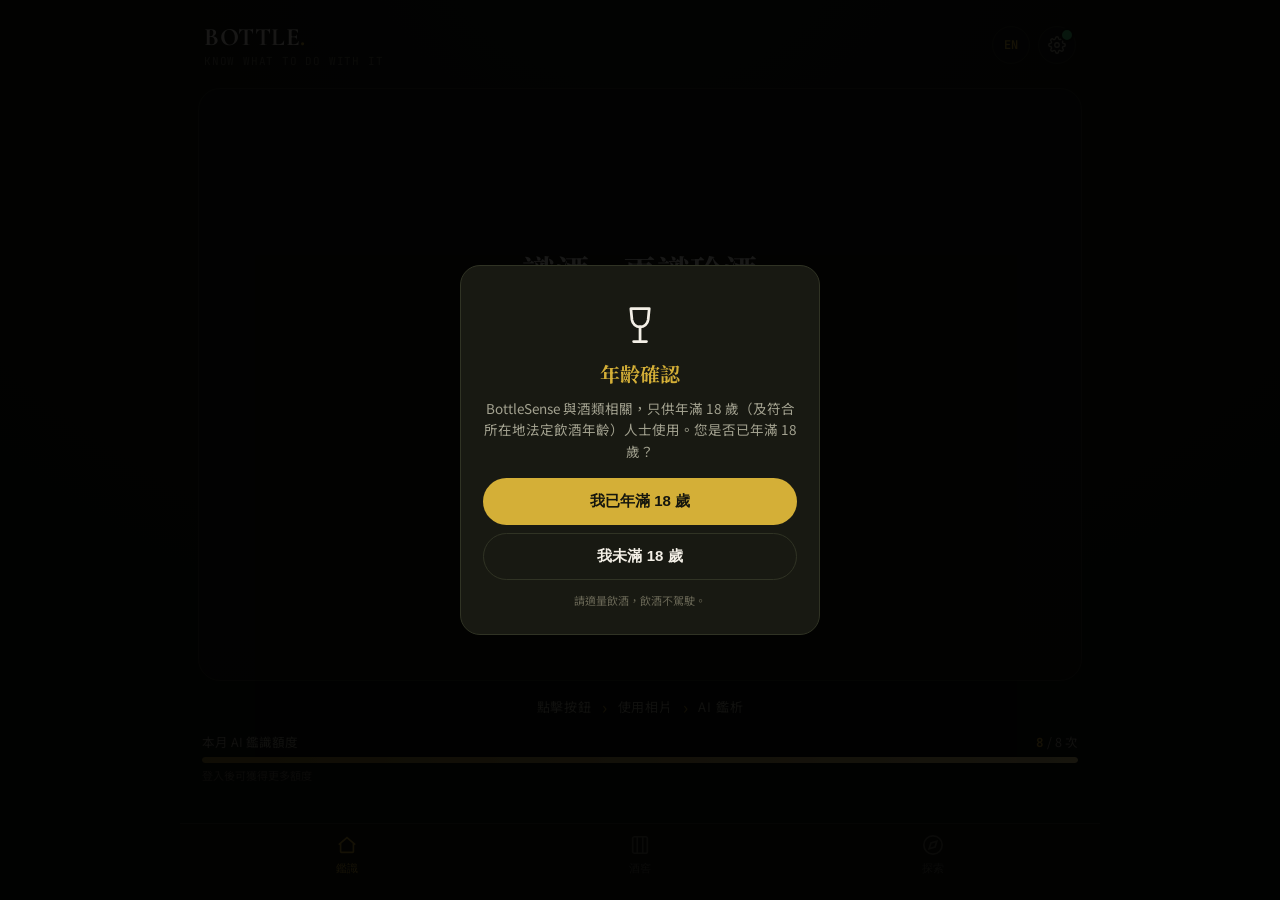
==== commit 3b9a9e26: "Cellar filter: categories only Co-Authored-By: Claude Sonnet 5.5 <noreply@anthropic.com> Claude-Sess" ====
--- a/index.html
+++ b/index.html
@@ -35,7 +35,7 @@
   <link rel="preconnect" href="https://gstatic.com" crossorigin>
   <link href="https://fonts.googleapis.com/css2?family=Cormorant+Garamond:wght@500;600;700&family=JetBrains+Mono:wght@400;500;600&family=Noto+Sans+TC:wght@300;400;500;700&family=Noto+Serif+TC:wght@500;600;700&family=Plus+Jakarta+Sans:wght@400;500;600;700&display=swap" rel="stylesheet">
   
-  <link rel="stylesheet" href="style.css?v=29">
+  <link rel="stylesheet" href="style.css?v=30">
 </head>
 <body>
   <div id="app">
@@ -115,6 +115,6 @@
 
   <script src="icons.js?v=19"></script>
   <script src="db.js?v=19"></script>
-  <script src="app.js?v=29"></script>
+  <script src="app.js?v=30"></script>
 </body>
 </html>
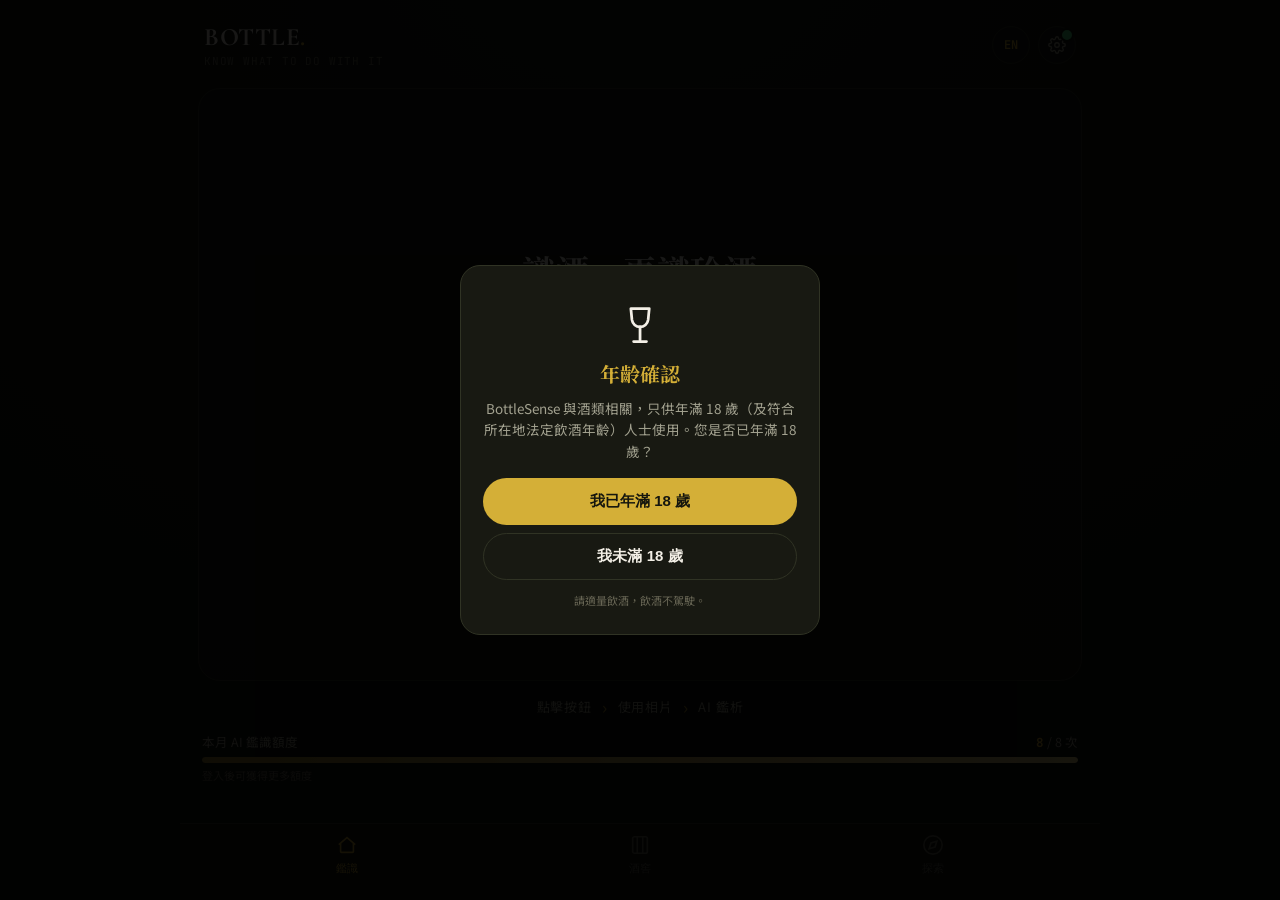
==== commit e4925eea: "Add rating backup card: critics tier/band, web-search verify, in-app heat Co-Authored-By: Claude Son" ====
--- a/index.html
+++ b/index.html
@@ -35,7 +35,7 @@
   <link rel="preconnect" href="https://gstatic.com" crossorigin>
   <link href="https://fonts.googleapis.com/css2?family=Cormorant+Garamond:wght@500;600;700&family=JetBrains+Mono:wght@400;500;600&family=Noto+Sans+TC:wght@300;400;500;700&family=Noto+Serif+TC:wght@500;600;700&family=Plus+Jakarta+Sans:wght@400;500;600;700&display=swap" rel="stylesheet">
   
-  <link rel="stylesheet" href="style.css?v=30">
+  <link rel="stylesheet" href="style.css?v=31">
 </head>
 <body>
   <div id="app">
@@ -115,6 +115,6 @@
 
   <script src="icons.js?v=19"></script>
   <script src="db.js?v=19"></script>
-  <script src="app.js?v=30"></script>
+  <script src="app.js?v=31"></script>
 </body>
 </html>
--- a/style.css
+++ b/style.css
@@ -2210,3 +2210,32 @@
 .reco-img { flex: none; width: 62px; min-height: 84px; border-radius: 10px; overflow: hidden; display: flex; align-items: center; justify-content: center; color: rgba(212,175,55,0.45); background: rgba(212,175,55,0.07); border: 1px solid rgba(212,175,55,0.18); align-self: flex-start; height: 84px; }
 .reco-img img { width: 100%; height: 100%; object-fit: contain; background: #f4f1ea; }
 .reco-body { flex: 1; min-width: 0; }
+
+/* ---- rating backup (critics) card ---- */
+.crit-card { padding-top: 16px; }
+.cr-row { display: flex; align-items: center; justify-content: space-between; gap: 10px; padding: 8px 0; border-top: 1px solid rgba(212,175,55,0.12); min-height: 38px; }
+.cr-row:first-of-type { border-top: 0; }
+.cr-k { flex: none; font-size: 12.5px; color: var(--text-faint); letter-spacing: 0.04em; }
+.cr-v { display: flex; align-items: center; justify-content: flex-end; flex-wrap: wrap; gap: 6px; text-align: right; font-size: 13px; color: var(--text-muted); }
+.cr-tier { font-size: 12.5px; padding: 2px 10px; border-radius: 999px; border: 1px solid currentColor; color: #cdb98a; }
+.cr-acclaimed { color: #f5e08b; background: rgba(212,175,55,0.14); }
+.cr-strong { color: #7fc79a; }
+.cr-solid { color: #8fb8d9; }
+.cr-everyday, .cr-unknown { color: #9a9a8c; }
+.cr-band { font-family: var(--mono); font-size: 12px; color: var(--gold); }
+.cr-src { font-size: 11.5px; color: var(--text-faint); text-align: right; margin: -2px 0 2px; }
+.cr-buzz { font-size: 12.5px; color: var(--text-muted); }
+.cr-heat { font-size: 11.5px; color: var(--gold); }
+.cr-ag { font-size: 12.5px; padding: 2px 10px; border-radius: 999px; border: 1px solid currentColor; }
+.cr-ag-ok { color: #7fc79a; }
+.cr-ag-high { color: #e0a85a; }
+.cr-ag-low { color: #8fb8d9; }
+.cr-dim { font-size: 12px; color: var(--text-faint); }
+.cr-tip { font-size: 12px; line-height: 1.6; color: var(--text-muted); padding: 2px 0 6px; }
+.cr-sum { font-size: 12.5px; line-height: 1.65; color: var(--text-muted); padding: 8px 10px; margin: 6px 0; border-radius: 10px; background: rgba(212,175,55,0.06); border: 1px solid rgba(212,175,55,0.2); }
+.cr-links { font-size: 11.5px; color: var(--text-faint); padding-bottom: 4px; word-break: break-all; }
+.cr-links a { color: var(--gold); margin-right: 8px; }
+.cr-foot { display: flex; align-items: center; justify-content: space-between; gap: 10px; padding-top: 8px; border-top: 1px solid rgba(212,175,55,0.12); }
+.cr-tag { font-size: 11px; color: var(--text-faint); }
+.cr-verify { flex: none; background: transparent; border: 1px solid var(--gold); color: var(--gold); border-radius: 999px; padding: 4px 14px; font-size: 12.5px; cursor: pointer; min-width: 78px; }
+.cr-verify:disabled { opacity: 0.55; cursor: default; }
